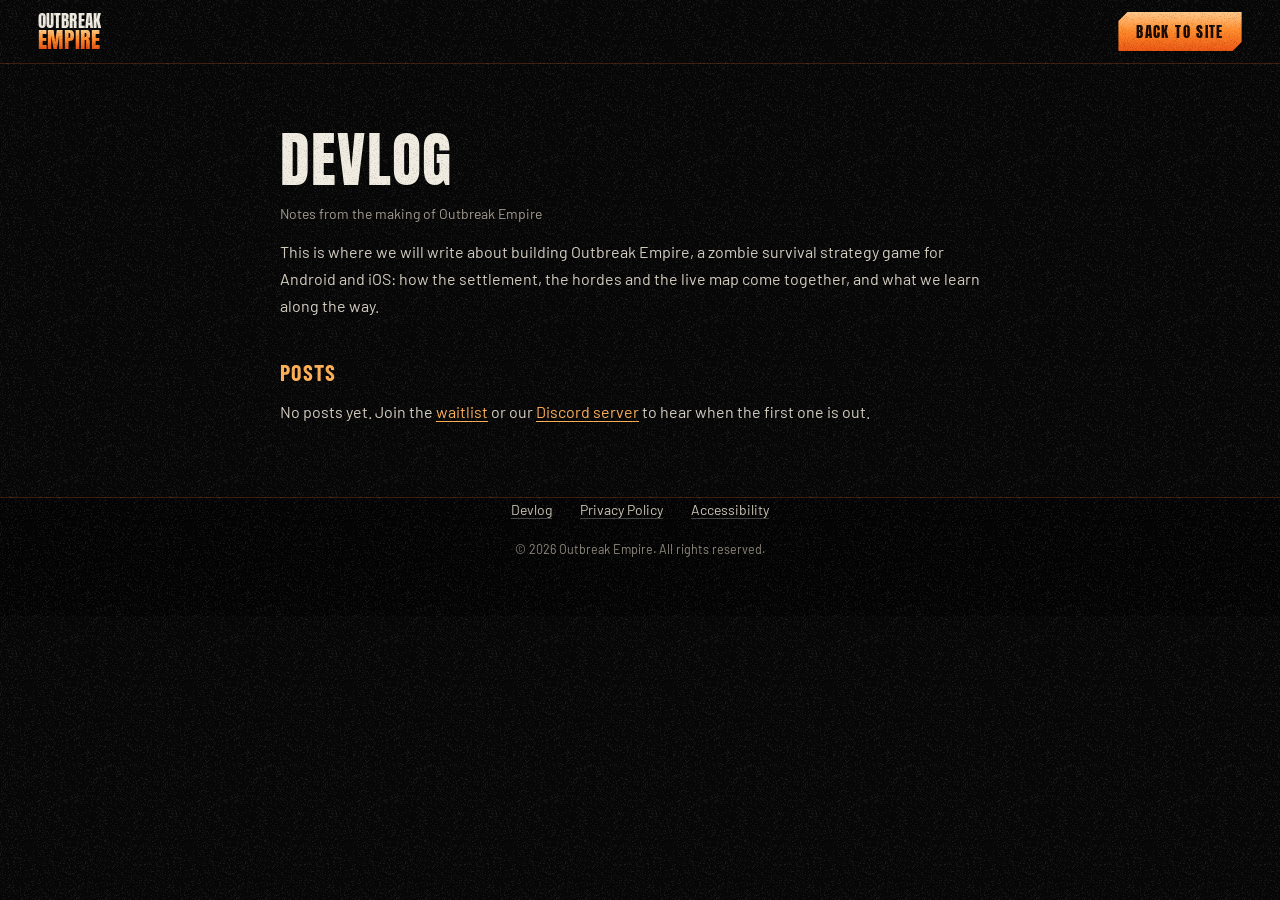
==== devlog/index.html @ cba93157 "עדכון האתר: מובייל, מהירות, רשתות, קידום בגוגל ויומן פיתוח - טלפון: הכותרת, השורה שמתחתיה והכפתור מו" ====
<!doctype html>
<html lang="en">
<head>
<meta charset="utf-8">
<meta name="viewport" content="width=device-width, initial-scale=1">
<title>Devlog – Outbreak Empire, a zombie survival strategy game</title>
<meta name="description" content="Development notes from Outbreak Empire, a zombie survival strategy game being made for Android and iOS.">
<meta name="theme-color" content="#0b0b0c">
<link rel="canonical" href="https://outbreakempire.com/devlog/">
<meta property="og:type" content="website">
<meta property="og:site_name" content="Outbreak Empire">
<meta property="og:title" content="Outbreak Empire devlog">
<meta property="og:description" content="Development notes from Outbreak Empire, a zombie survival strategy game being made for Android and iOS.">
<meta property="og:url" content="https://outbreakempire.com/devlog/">
<meta property="og:image" content="https://outbreakempire.com/images/og.jpg">
<meta property="og:image:width" content="1200">
<meta property="og:image:height" content="630">
<meta property="og:image:alt" content="Outbreak Empire: a band of survivors leaving a fortified settlement">
<meta name="twitter:card" content="summary_large_image">
<meta name="twitter:site" content="@OutbreakEmpGame">
<meta name="twitter:image" content="https://outbreakempire.com/images/og.jpg">
<link rel="icon" href="../images/favicon-32.png" sizes="32x32" type="image/png">
<link rel="icon" href="../images/favicon-192.png" sizes="192x192" type="image/png">
<link rel="apple-touch-icon" href="../images/apple-touch-icon.png">
<link rel="preload" href="../assets/fonts/anton-400.woff2" as="font" type="font/woff2" crossorigin>
<link rel="stylesheet" href="../style.css">
</head>
<body>
<a class="skip" href="#main">Skip to content</a>
<header class="nav is-solid">
  <a class="nav__logo wm" href="../" aria-label="Outbreak Empire, home"><span aria-hidden="true">Outbreak <b>Empire</b></span></a>
  <div class="nav__end"><a class="btn btn--sm" href="../"><span class="btn__t">Back to site</span></a></div>
</header>
<main class="doc" id="main" tabindex="-1">
  <h1>Devlog</h1>
  <p class="doc__date">Notes from the making of Outbreak Empire</p>
  <p>This is where we will write about building Outbreak Empire, a zombie survival strategy game for Android and iOS: how the settlement, the hordes and the live map come together, and what we learn along the way.</p>

  <h2>Posts</h2>
  <!-- New posts go first, one line each:
       <li><a href="post-slug.html"><time datetime="2026-12-01">December 1, 2026</time><b>Post title</b><span>One-sentence summary.</span></a></li>
       Then add the post's address to sitemap.xml. The page layout is in post-template.html. -->
  <ol class="posts"></ol>
  <p class="posts__none">No posts yet. Join the <a href="https://docs.google.com/forms/d/e/1FAIpQLSfH-3bDS25boa_nsmfyrVO0cmh-lTgv2Yjuh53AL0fX4bEYbQ/viewform" target="_blank" rel="noopener">waitlist<span class="sr-only"> (opens in a new tab)</span></a> or our <a href="https://discord.gg/R8zea6GDbc" target="_blank" rel="noopener">Discord server<span class="sr-only"> (opens in a new tab)</span></a> to hear when the first one is out.</p>
</main>
<footer class="foot">
  <div class="foot__in">
    <nav class="foot__links" aria-label="More">
      <a href="./" aria-current="page">Devlog</a>
      <a href="../privacy.html">Privacy Policy</a>
      <a href="../accessibility.html">Accessibility</a>
    </nav>
    <p class="foot__small">&copy; 2026 Outbreak Empire. All rights reserved.</p>
  </div>
</footer>
<!-- Cloudflare Web Analytics --><script type='module' src='https://static.cloudflareinsights.com/beacon.min.js' data-cf-beacon='{"token": "504ced6f977843a2ae80c1b1369cdaec"}'></script><!-- End Cloudflare Web Analytics -->
</body>
</html>
---- style.css ----
/* Self-hosted fonts (SIL Open Font License, see assets/fonts/OFL.txt and OFL-Anton.txt). No request goes to Google. */
@font-face { font-family: "Anton"; font-style: normal; font-weight: 400; font-display: swap; src: url("assets/fonts/anton-400.woff2") format("woff2"); unicode-range: U+0000-00FF, U+0131, U+0152-0153, U+02BB-02BC, U+02C6, U+02DA, U+02DC, U+0304, U+0308, U+0329, U+2000-206F, U+20AC, U+2122, U+2191, U+2193, U+2212, U+2215, U+FEFF, U+FFFD; }
@font-face { font-family: "Barlow"; font-style: normal; font-weight: 400; font-display: swap; src: url("assets/fonts/barlow-400.woff2") format("woff2"); unicode-range: U+0000-00FF, U+0131, U+0152-0153, U+02BB-02BC, U+02C6, U+02DA, U+02DC, U+0304, U+0308, U+0329, U+2000-206F, U+20AC, U+2122, U+2191, U+2193, U+2212, U+2215, U+FEFF, U+FFFD; }
@font-face { font-family: "Barlow"; font-style: normal; font-weight: 500; font-display: swap; src: url("assets/fonts/barlow-500.woff2") format("woff2"); unicode-range: U+0000-00FF, U+0131, U+0152-0153, U+02BB-02BC, U+02C6, U+02DA, U+02DC, U+0304, U+0308, U+0329, U+2000-206F, U+20AC, U+2122, U+2191, U+2193, U+2212, U+2215, U+FEFF, U+FFFD; }
@font-face { font-family: "Barlow Condensed"; font-style: normal; font-weight: 500; font-display: swap; src: url("assets/fonts/barlow-condensed-500.woff2") format("woff2"); unicode-range: U+0000-00FF, U+0131, U+0152-0153, U+02BB-02BC, U+02C6, U+02DA, U+02DC, U+0304, U+0308, U+0329, U+2000-206F, U+20AC, U+2122, U+2191, U+2193, U+2212, U+2215, U+FEFF, U+FFFD; }
@font-face { font-family: "Barlow Condensed"; font-style: normal; font-weight: 600; font-display: swap; src: url("assets/fonts/barlow-condensed-600.woff2") format("woff2"); unicode-range: U+0000-00FF, U+0131, U+0152-0153, U+02BB-02BC, U+02C6, U+02DA, U+02DC, U+0304, U+0308, U+0329, U+2000-206F, U+20AC, U+2122, U+2191, U+2193, U+2212, U+2215, U+FEFF, U+FFFD; }
@font-face { font-family: "Barlow Condensed"; font-style: normal; font-weight: 700; font-display: swap; src: url("assets/fonts/barlow-condensed-700.woff2") format("woff2"); unicode-range: U+0000-00FF, U+0131, U+0152-0153, U+02BB-02BC, U+02C6, U+02DA, U+02DC, U+0304, U+0308, U+0329, U+2000-206F, U+20AC, U+2122, U+2191, U+2193, U+2212, U+2215, U+FEFF, U+FFFD; }

:root {
  --bg: #070708;
  --bg2: #0d0d0f;
  --ink: #f1ece1;
  --text: #d9d3c5;
  --muted: #a39d90;
  --orange: #ff7a1f;
  --hi: #ffb057;
  --fire: linear-gradient(180deg, #ffd08a 0%, #ff8a2a 45%, #e2470f 100%);
  --line: rgba(255, 122, 31, .22);
  --disp: "Anton", "Barlow Condensed", "Arial Narrow", Impact, sans-serif;
  --cond: "Barlow Condensed", "Arial Narrow", sans-serif;
  --sans: "Barlow", system-ui, -apple-system, "Segoe UI", sans-serif;
  --ease: cubic-bezier(.16, 1, .3, 1);
  --pad: clamp(20px, 6vw, 110px);
}

*, *::before, *::after { box-sizing: border-box; }
html { -webkit-text-size-adjust: 100%; scroll-padding-top: 0; overflow-x: hidden; overflow-x: clip; }
html:not(.still) { scroll-behavior: smooth; }
.sr-only { position: absolute; width: 1px; height: 1px; margin: -1px; padding: 0; overflow: hidden; clip: rect(0 0 0 0); white-space: nowrap; border: 0; }
body {
  margin: 0; background: var(--bg); color: var(--text);
  font: 400 17px/1.65 var(--sans);
  -webkit-font-smoothing: antialiased;
  overflow-x: hidden; overflow-x: clip;
}
/* Film grain over everything. It never takes a click. */
body::after {
  content: ""; position: fixed; inset: -80px; z-index: 80; pointer-events: none;
  background: url("images/grain.png"); opacity: .5;
  animation: grain .9s steps(5) infinite;
}
@keyframes grain { 0% { transform: translate(0, 0); } 25% { transform: translate(-34px, 22px); } 50% { transform: translate(26px, -40px); } 75% { transform: translate(-18px, -26px); } 100% { transform: translate(40px, 30px); } }
img { display: block; max-width: 100%; }
a { color: inherit; text-decoration: none; }
button { font: inherit; color: inherit; background: none; border: 0; padding: 0; cursor: pointer; }
h1, h2, h3, p { margin: 0; }
:focus-visible { outline: 2px solid #ffd08a; outline-offset: 3px; }
.skip { position: absolute; z-index: 100; top: 10px; left: 10px; padding: 12px 18px; background: var(--orange); color: #120a03; font: 700 15px/1 var(--cond); letter-spacing: .1em; text-transform: uppercase; transform: translateY(-160%); }
.skip:focus { transform: none; }
main:focus { outline: none; }

/* ---------- shared type ---------- */
.kicker { display: flex; align-items: center; gap: 14px; font: 600 13px/1.2 var(--cond); letter-spacing: .34em; text-transform: uppercase; color: var(--hi); }
.kicker i { flex: none; width: 44px; height: 2px; background: var(--orange); }
.head { margin-top: 22px; font: 400 clamp(46px, 8.6vw, 132px)/.94 var(--disp); text-transform: uppercase; letter-spacing: .005em; color: var(--ink); }
.head--xl { font-size: clamp(54px, 12.5vw, 196px); }
.ln { display: block; overflow: hidden; padding: .04em 0 .1em; margin-bottom: -.1em; }
.ln > span { display: block; }
.ln--fire > span { background: var(--fire); -webkit-background-clip: text; background-clip: text; color: transparent; }
.js .head.rv .ln > span { transform: translateY(108%); transition: transform 1.15s var(--ease); }
.js .head.rv .ln:nth-child(2) > span { transition-delay: .09s; }
.js .head.rv .ln:nth-child(3) > span { transition-delay: .18s; }
.js .head.rv.in .ln > span { transform: none; }

/* ---------- wordmark (the logo is live text) ---------- */
.wm { display: inline-block; font: 400 17px/.94 var(--disp); text-transform: uppercase; letter-spacing: .01em; color: var(--ink); }
.wm > span:not(.sr-only) { display: flex; flex-direction: column; }
.wm b { font-weight: 400; font-size: 1.34em; background: var(--fire); -webkit-background-clip: text; background-clip: text; color: transparent; }
.wm--foot { font-size: 30px; }

/* ---------- buttons ---------- */
.btn {
  position: relative; isolation: isolate; display: inline-flex; align-items: center; justify-content: center;
  font: 400 19px/1 var(--disp); text-transform: uppercase; letter-spacing: .09em;
  color: #170a02; padding: 19px 36px;
  filter: drop-shadow(0 10px 26px rgba(255, 110, 20, .35));
  transition: transform .3s var(--ease), filter .3s;
}
.btn::before, .btn::after {
  content: ""; position: absolute; inset: 0; z-index: -1;
  clip-path: polygon(14px 0, 100% 0, 100% calc(100% - 14px), calc(100% - 14px) 100%, 0 100%, 0 14px);
}
.btn::before { background: linear-gradient(180deg, #ffc98a 0%, #ff8a2a 48%, #ea5512 100%); }
.btn::after { background: linear-gradient(105deg, rgba(255,255,255,0) 38%, rgba(255,255,255,.6) 50%, rgba(255,255,255,0) 62%) no-repeat; background-size: 250% 100%; background-position: 160% 0; animation: shine 5s var(--ease) 2s infinite; }
@keyframes shine { 0% { background-position: 160% 0; } 28%, 100% { background-position: -60% 0; } }
.btn__t { display: inline-flex; align-items: center; }
.btn__t::after { content: ""; width: .5em; height: .5em; margin-left: .7em; border-top: 3px solid; border-right: 3px solid; transform: rotate(45deg); transition: transform .3s var(--ease); }
.btn:hover { transform: translateY(-2px); filter: drop-shadow(0 14px 38px rgba(255, 110, 20, .6)) brightness(1.06); }
.btn:hover .btn__t::after { transform: translateX(5px) rotate(45deg); }
.btn--lg { font-size: clamp(20px, 1.9vw, 25px); padding: 22px 46px; }
.btn--xl { font-size: clamp(22px, 2.5vw, 34px); padding: clamp(22px, 2.2vw, 32px) clamp(40px, 5vw, 76px); }
.btn--sm { font-size: 15px; padding: 12px 18px; white-space: nowrap; filter: none; }
.btn--sm::before, .btn--sm::after { clip-path: polygon(9px 0, 100% 0, 100% calc(100% - 9px), calc(100% - 9px) 100%, 0 100%, 0 9px); }
.btn--sm .btn__t::after { display: none; }
@media (max-width: 359px) { .btn--sm { padding: 12px 12px; font-size: 14px; } .plat { gap: 9px; } .plat__ios + .plat__and { padding-left: 9px; } }

picture { display: contents; }
/* ---------- icons ---------- */
.ico { display: inline-block; width: 20px; height: 20px; background: currentColor; -webkit-mask: var(--s) center / contain no-repeat; mask: var(--s) center / contain no-repeat; flex: none; }
.ico--discord { --s: url("assets/icons/discord.svg"); }
.ico--x { --s: url("assets/icons/x.svg"); }
.ico--tiktok { --s: url("assets/icons/tiktok.svg"); }
.ico--reddit { --s: url("assets/icons/reddit.svg"); }
.ico--phone { --s: url("assets/icons/phone.svg"); }
.ico--android { --s: url("assets/icons/android.svg"); }

/* ---------- scroll progress ---------- */
.bar { position: fixed; inset: 0 0 auto; height: 3px; z-index: 60; pointer-events: none; }
.bar i { display: block; height: 100%; background: linear-gradient(90deg, #e2470f, #ffb057); transform-origin: left; transform: scaleX(0); }

/* ---------- nav ---------- */
.nav {
  position: fixed; inset: 0 0 auto; z-index: 50; height: 76px;
  display: flex; align-items: center; justify-content: space-between; gap: 24px; padding: 0 clamp(16px, 3vw, 40px);
  background: linear-gradient(180deg, rgba(0,0,0,.72), rgba(0,0,0,0));
  transition: background .35s, border-color .35s, height .35s;
  border-bottom: 1px solid transparent;
}
.nav.is-solid { background: rgba(8,8,9,.9); border-bottom-color: var(--line); height: 64px; -webkit-backdrop-filter: blur(12px); backdrop-filter: blur(12px); }
.nav__logo { transition: transform .35s var(--ease); transform-origin: left center; }
.nav.is-solid .nav__logo { transform: scale(.88); }
.nav__links { display: none; gap: 38px; }
.nav__links a { font: 600 15px/1 var(--cond); text-transform: uppercase; letter-spacing: .18em; color: #dcd5c6; position: relative; padding: 8px 0; }
.nav__links a::after { content: ""; position: absolute; left: 0; right: 0; bottom: 0; height: 2px; background: var(--orange); transform: scaleX(0); transform-origin: left; transition: transform .35s var(--ease); }
.nav__links a:hover, .nav__links a[aria-current] { color: #fff; }
.nav__links a:hover::after, .nav__links a[aria-current]::after { transform: scaleX(1); }
.nav__end { display: flex; align-items: center; gap: 18px; }
/* The menu button exists only below the width where the links sit in the bar. Scripts un-hide it. */
.nav__menu { position: relative; flex: none; width: 44px; height: 44px; margin-right: -8px; }
.nav__menu[hidden] { display: none; }
.nav__menu i, .nav__menu i::before, .nav__menu i::after { position: absolute; left: 11px; width: 22px; height: 2px; background: #fff; transition: transform .4s var(--ease), background .2s; }
.nav__menu i { top: 21px; }
.nav__menu i::before, .nav__menu i::after { content: ""; left: 0; }
.nav__menu i::before { top: -7px; } .nav__menu i::after { top: 7px; }
.nav.is-open .nav__menu i { background: transparent; }
.nav.is-open .nav__menu i::before { transform: translateY(7px) rotate(45deg); }
.nav.is-open .nav__menu i::after { transform: translateY(-7px) rotate(-45deg); }
@media (max-width: 1119.98px) {
  .nav.is-open { background: #060607; border-bottom-color: var(--line); }
  .js .nav__links {
    display: flex; flex-direction: column; align-items: flex-start; justify-content: center; gap: clamp(4px, 2.2vh, 20px);
    position: absolute; left: 0; right: 0; top: 100%; height: calc(100vh - 100%); height: calc(100dvh - 100%);
    padding: 20px var(--pad) 10vh; overflow-y: auto; overscroll-behavior: contain;
    background: radial-gradient(90% 60% at 100% 100%, rgba(226,71,15,.22), rgba(226,71,15,0) 70%), #060607;
    visibility: hidden; opacity: 0; transition: opacity .3s, visibility 0s .3s;
  }
  .nav.is-open .nav__links { visibility: visible; opacity: 1; transition: opacity .3s; }
  .js .nav__links a { padding: 4px 0; font: 400 min(13vw, 9vh, 76px)/1.05 var(--disp); letter-spacing: .02em; color: var(--ink); opacity: 0; transform: translateY(26px); transition: opacity .5s var(--ease), transform .5s var(--ease); }
  .js .nav__links a::after { height: 3px; }
  .js .nav__links a[aria-current] { color: var(--hi); }
  .nav.is-open .nav__links a { opacity: 1; transform: none; }
  .nav.is-open .nav__links a:nth-child(1) { transition-delay: .06s; } .nav.is-open .nav__links a:nth-child(2) { transition-delay: .11s; }
  .nav.is-open .nav__links a:nth-child(3) { transition-delay: .16s; } .nav.is-open .nav__links a:nth-child(4) { transition-delay: .21s; }
  .nav.is-open .nav__links a:nth-child(5) { transition-delay: .26s; }
}
@media (min-width: 1120px) { .nav__menu { display: none; } }
@media (max-width: 479px) { .js .plat { display: none; } .nav__end { gap: 10px; } }
html.menu-open { overflow: hidden; }
.soc { list-style: none; margin: 0; padding: 0; display: flex; }
/* platform marks: information only, not links */
.plat { display: flex; align-items: center; gap: 12px; color: #dcd5c6; cursor: default; }
.plat__soon { display: none; font: 600 11px/1 var(--cond); text-transform: uppercase; letter-spacing: .16em; color: var(--muted); }
.plat__ios { font: 700 17px/1 var(--sans); letter-spacing: .01em; }
.plat__and { display: inline-flex; align-items: center; gap: 7px; font: 600 15px/1 var(--sans); }
.plat__and .ico { width: 20px; height: 20px; }
.plat__word { display: none; }
.plat__ios + .plat__and { padding-left: 12px; border-left: 1px solid rgba(255,255,255,.22); }
@media (min-width: 1120px) {
  .nav__links { display: flex; position: absolute; left: 50%; transform: translateX(-50%); }
  .wm { font-size: 19px; }
  .wm--foot { font-size: 36px; }
}

@media (min-width: 1500px) { .plat__soon, .plat__word { display: inline; } }

/* ---------- hero ---------- */
.hero {
  position: relative; isolation: isolate; overflow: hidden;
  height: 100vh; height: 100svh; min-height: 600px;
  display: flex; align-items: flex-end;
  --mfs: min(24.2vw, 15.5vh);
}
.hero__bg { position: absolute; inset: -5%; z-index: -5; transform: translate3d(calc(var(--mx, 0) * -16px), calc(var(--my, 0) * -10px + var(--sy, 0) * 14vh), 0); will-change: transform; }
.hero__bg img { width: 100%; height: 100%; object-fit: cover; object-position: 63% 30%; animation: heroIn 2.6s var(--ease) both; }
@keyframes heroIn { from { transform: scale(1.22); filter: brightness(.2) saturate(.5) blur(10px); } }
/* The same picture drawn with depth (gl.js). It fades in over the flat one once it is ready. */
.hero__depth { position: absolute; inset: 0; width: 100%; height: 100%; opacity: 0; transition: opacity .9s; animation: heroIn 2.6s var(--ease) both; }
.is-3d .hero__depth { opacity: 1; }
.hero__fog { position: absolute; inset: 0; z-index: -4; pointer-events: none; overflow: hidden; }
.hero__fog i { position: absolute; inset: 22% -60% -12%; opacity: .9;
  background: radial-gradient(34% 42% at 28% 62%, rgba(214,196,176,.2), rgba(214,196,176,0) 70%), radial-gradient(30% 40% at 72% 48%, rgba(255,140,60,.13), rgba(255,140,60,0) 70%), radial-gradient(26% 30% at 50% 82%, rgba(200,190,180,.16), rgba(200,190,180,0) 70%);
  animation: fog 46s linear infinite alternate; }
.hero__fog i + i { inset: 40% -70% -20%; opacity: .7; animation-duration: 64s; animation-direction: alternate-reverse; }
@keyframes fog { from { transform: translate3d(-16%, 0, 0); } to { transform: translate3d(16%, -4%, 0); } }
.hero__shade { position: absolute; inset: 0; z-index: -3; pointer-events: none;
  background:
    linear-gradient(180deg, rgba(0,0,0,.55) 0%, rgba(0,0,0,0) 20%, rgba(0,0,0,0) 34%, rgba(7,7,8,.72) 62%, var(--bg) 96%); }
.embers { position: absolute; inset: 0; width: 100%; height: 100%; z-index: -2; pointer-events: none; }
.hero__in {
  position: relative; width: 100%; display: flex; flex-direction: column; align-items: center; text-align: center;
  padding: 0 5vw calc(72px + env(safe-area-inset-bottom, 0px));
  transform: translate3d(calc(var(--mx, 0) * 8px), calc(var(--my, 0) * 5px + var(--sy, 0) * -9vh), 0); opacity: calc(1 - var(--sy, 0) * 1.5);
}
.hero__kicker { color: #f3e6d0; text-shadow: 0 1px 10px #000; animation: up 1s var(--ease) .15s both; }
.mega { margin: 16px 0 0; font: 400 var(--mfs)/.9 var(--disp); text-transform: uppercase; color: var(--ink); filter: drop-shadow(0 8px 34px rgba(0,0,0,.6));
  transform: perspective(900px) rotateY(calc(var(--mx, 0) * 5deg)) rotateX(calc(var(--my, 0) * -4deg)); }
.mega__a, .mega__b { display: block; overflow: hidden; white-space: nowrap; padding-top: .03em;
  -webkit-mask: url("images/wear.png") 0 0 / 384px; mask: url("images/wear.png") 0 0 / 384px; }
.mega__b { font-size: 1.344em; margin-top: .01em; }
.mega span[style] { display: inline-block; animation: letter 1.25s var(--ease) calc(var(--i) * 55ms + .3s) both; }
.mega__b span[style] { animation-delay: calc(var(--i) * 60ms + .62s); background: var(--fire); -webkit-background-clip: text; background-clip: text; color: transparent; }
@keyframes letter { from { transform: perspective(500px) translateY(112%) rotateX(-70deg) rotate(6deg); } to { transform: perspective(500px) translateY(0) rotateX(0deg) rotate(0deg); } }
@keyframes up { from { opacity: 0; transform: translateY(22px); } }
.hero__line { margin: 18px 0 26px; font: 500 clamp(15px, 1.7vw, 22px)/1.4 var(--cond); text-transform: uppercase; letter-spacing: .26em; color: #f0e9da; text-shadow: 0 2px 12px #000; text-wrap: balance; animation: up 1s var(--ease) 1.25s both; }
.hero__sub { max-width: 31em; margin: -12px 0 26px; font-size: clamp(16px, 1.45vw, 19px); line-height: 1.5; color: #ece5d6; text-shadow: 0 1px 10px #000, 0 0 26px rgba(0,0,0,.85); text-wrap: balance; animation: up 1s var(--ease) 1.35s both; }
@media (max-height: 640px) and (orientation: portrait) { .hero__sub { display: none; } }
.hero__cta { display: flex; flex-direction: column; align-items: center; gap: 22px; animation: up 1s var(--ease) 1.45s both; }
.stores { display: flex; gap: 12px; flex-wrap: wrap; justify-content: center; }
.store { display: inline-flex; align-items: center; gap: 10px; padding: 8px 18px 8px 14px; min-width: 150px; background: rgba(0,0,0,.6); border: 1px solid rgba(255,255,255,.28); border-radius: 8px; font: 600 17px/1.05 var(--sans); color: #fff; text-align: left; }
.store .ico { width: 24px; height: 24px; }
.store small { display: block; font-size: 10px; font-weight: 500; letter-spacing: .04em; color: #c9c3b6; }
.hero__down { display: none; position: absolute; bottom: 46px; left: 50%; margin-left: -11px; width: 22px; height: 36px; border: 1px solid rgba(255,255,255,.45); border-radius: 12px; }
.hero__down span { position: absolute; left: 50%; top: 7px; width: 2px; height: 7px; margin-left: -1px; background: var(--hi); border-radius: 1px; animation: wheel 2s infinite; }
@keyframes wheel { 0% { opacity: 0; transform: translateY(0); } 30% { opacity: 1; } 100% { opacity: 0; transform: translateY(12px); } }
.frame { display: none; position: absolute; width: 54px; height: 54px; border: 2px solid rgba(255,255,255,.3); pointer-events: none; animation: up 1.2s var(--ease) 1.6s both; }
.frame--tl { top: 96px; left: clamp(16px, 3vw, 40px); border-right: 0; border-bottom: 0; }
.frame--br { right: clamp(16px, 3vw, 40px); bottom: 84px; border-left: 0; border-top: 0; }
@media (max-width: 420px) { .hero__kicker { letter-spacing: .22em; font-size: 12px; } .hero__kicker i { width: 26px; } }
@media (max-width: 350px) { .hero__kicker { letter-spacing: .12em; gap: 9px; white-space: nowrap; } .hero__kicker i { width: 16px; } }
@media (max-height: 700px) and (orientation: portrait) { .stores { display: none; } }
/* Phones and small tablets: the title, the line under it and the button are there at once, with no letter animation. */
@media (max-width: 999.98px), (orientation: landscape) and (max-height: 560px) {
  .mega span[style], .hero__kicker, .hero__line, .hero__sub, .hero__cta { animation: none; }
}

/* Wide screens and phones turned sideways: the title sits in the shadow on the left, the figure stays clear on the right. */
@media (min-width: 1000px), (orientation: landscape) and (max-height: 560px) {
  .hero { --mfs: min(11.4vw, 17vh); min-height: 0; }
  .hero__bg img { object-position: 80% 30%; }
  .hero__shade { background:
    linear-gradient(90deg, rgba(7,7,8,.9) 0%, rgba(7,7,8,.62) 30%, rgba(7,7,8,0) 60%),
    linear-gradient(180deg, rgba(0,0,0,.5) 0%, rgba(0,0,0,0) 22%, rgba(0,0,0,0) 62%, var(--bg) 100%); }
  .hero__in { align-items: flex-start; text-align: left; padding: 0 0 clamp(40px, 8vh, 96px) var(--pad); }
  .hero__cta { flex-direction: row; align-items: center; gap: 26px; }
  .hero__down, .frame { display: block; }
}
@media (orientation: landscape) and (max-height: 560px) {
  .hero { --mfs: min(11vw, 19vh); }
  .hero__in { padding-bottom: 22px; }
  .hero__kicker, .hero__sub, .stores, .hero__down, .frame { display: none; }
  .mega { margin-top: 0; }
  .hero__line { margin: 10px 0 14px; font-size: 14px; }
  .hero .btn--lg { font-size: 17px; padding: 14px 28px; }
}

/* ---------- ticker (moves only when the page is scrolled) ---------- */
.tick { position: relative; z-index: 3; overflow: hidden; margin: -22px -3vw; padding: 13px 0 12px; background: var(--orange); color: #130802; border-block: 3px solid #130802; transform: rotate(-1.6deg); box-shadow: 0 0 60px rgba(255,110,20,.3); }
.tick__row { display: flex; align-items: center; gap: clamp(18px, 2.6vw, 38px); width: max-content; white-space: nowrap; font: 400 clamp(28px, 4.6vw, 62px)/1 var(--disp); text-transform: uppercase; letter-spacing: .02em; transform: translate3d(-140px, 0, 0); will-change: transform; }
.tick__row i { flex: none; width: .34em; height: .34em; background: #130802; transform: rotate(45deg); }

/* ---------- world ---------- */
.world { position: relative; isolation: isolate; overflow: hidden; padding: clamp(120px, 17vw, 240px) var(--pad) clamp(110px, 15vw, 210px); }
.world__bg { position: absolute; inset: 0; z-index: -1; opacity: .62;
  -webkit-mask: radial-gradient(circle 44vmax at var(--lx, 74%) var(--ly, 42%), #000 0%, rgba(0,0,0,.35) 45%, transparent 72%);
  mask: radial-gradient(circle 44vmax at var(--lx, 74%) var(--ly, 42%), #000 0%, rgba(0,0,0,.35) 45%, transparent 72%); }
.world__bg img { width: 100%; height: 100%; object-fit: cover; object-position: 70% 40%; filter: saturate(.75) brightness(.62) contrast(1.1); }
/* Drifting ash and sparks, drawn by main.js behind the text. */
.fx { position: absolute; inset: 0; z-index: -1; width: 100%; height: 100%; pointer-events: none; }
.world__in { max-width: 1240px; margin: 0 auto; }
.world__text { margin-top: clamp(40px, 5.5vw, 80px); max-width: 980px; font: 500 clamp(23px, 3.1vw, 42px)/1.26 var(--cond); color: var(--ink); }
.world__text p + p { margin-top: .8em; }
.js:not(.still) .scrub .w { opacity: .17; transition: opacity .55s; }
.js:not(.still) .scrub .w.on { opacity: 1; }
.world__end { margin-top: clamp(34px, 4vw, 56px); font: 400 clamp(24px, 3.4vw, 46px)/1.05 var(--disp); text-transform: uppercase; letter-spacing: .02em; color: var(--orange); }

/* ---------- features: full-screen panels that stack ---------- */
.feats { position: relative; background: #000; }
.feat {
  position: sticky; top: 0; isolation: isolate; overflow: hidden;
  height: 100vh; height: 100svh; display: flex; align-items: flex-end; background: #000;
  border-top: 2px solid var(--orange); box-shadow: 0 -40px 90px rgba(0,0,0,.85);
  /* As the next panel slides over it, this one leans back into the screen. */
  transform: perspective(1400px) rotateX(calc(var(--cov, 0) * 7deg)) scale(calc(1 - var(--cov, 0) * .07)); transform-origin: 50% 100%;
}
/* Each panel stays whole on screen for a while before the next one starts to cover it, so its text can be read. */
.feat + .feat { margin-top: 70vh; margin-top: 70svh; }
.feats::after { content: ""; display: block; height: 50vh; height: 50svh; }
.feat__media { position: absolute; inset: -3%; z-index: -3; transform: translate3d(calc(var(--px, 0) * -14px), calc((1 - var(--en, 1)) * -22vh + var(--py, 0) * -9px), 0) scale(calc(1.08 - var(--en, 1) * .08)); will-change: transform; }
.feat__media img { width: 100%; height: 100%; object-fit: cover; }
.feat::before { content: ""; position: absolute; inset: 0; z-index: -2; background: linear-gradient(90deg, rgba(0,0,0,.84) 0%, rgba(0,0,0,.5) 36%, rgba(0,0,0,0) 66%), linear-gradient(0deg, rgba(0,0,0,.74), rgba(0,0,0,0) 46%); }
.feat__shade { position: absolute; inset: 0; z-index: 4; background: #000; opacity: calc(var(--cov, 0) * .8); pointer-events: none; }
.feat__body { position: relative; width: 100%; max-width: 1180px; padding: 0 var(--pad) clamp(52px, 11vh, 130px); }
.feat__num { display: flex; align-items: center; gap: 14px; font: 600 15px/1 var(--cond); letter-spacing: .22em; color: #d6cfbf; }
.feat__num b { font: 400 24px/1 var(--disp); letter-spacing: .04em; color: var(--orange); }
.feat__num i { width: 64px; height: 2px; background: rgba(255,255,255,.34); }
.feat__title { margin: 16px 0 16px; font: 400 clamp(58px, 11.5vw, 180px)/.9 var(--disp); text-transform: uppercase; color: var(--ink); text-shadow: 0 6px 40px rgba(0,0,0,.6); }
.feat__tag { margin: 0 0 12px; font: 600 clamp(17px, 1.9vw, 27px)/1.15 var(--cond); letter-spacing: .14em; text-transform: uppercase; color: var(--hi); text-shadow: 0 1px 12px rgba(0,0,0,.9); }
.feat__text { max-width: 560px; color: #e6dfd0; font-size: clamp(16px, 1.5vw, 20px); text-shadow: 0 1px 12px rgba(0,0,0,.9); }
.feat__ghost { position: absolute; z-index: -1; right: 2vw; top: 50%; transform: translate3d(calc(var(--px, 0) * 22px), calc(-50% + var(--py, 0) * 14px), 0); font: 400 min(46vw, 78vh)/1 var(--disp); color: transparent; -webkit-text-stroke: 2px rgba(255,255,255,.17); pointer-events: none; user-select: none; }
.js .feat__num, .js .feat__tag, .js .feat__text { opacity: 0; transform: translateY(26px); transition: opacity 1s var(--ease) .25s, transform 1s var(--ease) .25s; }
.js .feat__title { clip-path: inset(0 0 100% 0); transform: perspective(900px) translateY(.3em) rotateX(-55deg); transform-origin: 50% 100%; transition: clip-path 1.1s var(--ease) .05s, transform 1.2s var(--ease) .05s; }
.js .feat__tag { transition-delay: .32s; }
.js .feat__text { transition-delay: .42s; }
.js .feat.in .feat__num, .js .feat.in .feat__tag, .js .feat.in .feat__text { opacity: 1; transform: none; }
.js .feat.in .feat__title { clip-path: inset(-10% -10% -10% -10%); transform: perspective(900px) translateY(0) rotateX(0deg); }
@media (max-width: 700px) {
  .feat::before { background: linear-gradient(0deg, rgba(0,0,0,.94) 0%, rgba(0,0,0,.72) 40%, rgba(0,0,0,0) 72%); }
  .feat__ghost { top: 76px; right: 14px; transform: none; font-size: 34vw; }
  .feat__body { padding-bottom: 56px; padding-right: 64px; }
}
@media (orientation: landscape) and (max-height: 560px) {
  .feat__body { padding-bottom: 18px; max-width: 80vw; }
  .feat__title { font-size: min(9vw, 19vh); margin: 6px 0 6px; }
  .feat__tag { font-size: 15px; margin-bottom: 6px; }
  .feat__text { font-size: 14px; line-height: 1.45; max-width: 560px; }
  .feat__num b { font-size: 18px; }
}

/* ---------- growth: pinned while the settlement grows ---------- */
.grow { position: relative; background: #040405; }
.grow__pin { position: relative; isolation: isolate; overflow: hidden; display: grid; place-items: center; min-height: 86vh; padding: 110px 20px; }
/* The city is one screen tall and grows as it passes through the view; it never holds the page. */
.js:not(.still) .grow__pin { height: 100vh; height: 100svh; min-height: 0; padding: 64px 20px 20px; }
.grow__city { position: absolute; z-index: -1; left: 50%; top: 50%; width: min(1500px, 190vmax); aspect-ratio: 1; opacity: .95;
  transform: translate(-50%, -46%) perspective(1200px) rotateX(60deg) rotateZ(calc(-14deg + var(--gp, 1) * 26deg)) scale(calc(.82 + var(--gp, 1) * .5));
  -webkit-mask: radial-gradient(closest-side, #000 52%, transparent 100%); mask: radial-gradient(closest-side, #000 52%, transparent 100%); }
.grow__pin::after { content: ""; position: absolute; inset: 0; z-index: -1; background: radial-gradient(64% 50% at 50% 50%, rgba(4,4,5,.8) 30%, rgba(4,4,5,0)), linear-gradient(180deg, #040405 0%, rgba(4,4,5,0) 22%, rgba(4,4,5,0) 76%, #040405 100%); pointer-events: none; }
@media (max-width: 700px) { .grow__pin::after { background: radial-gradient(150% 34% at 50% 50%, rgba(4,4,5,.9) 45%, rgba(4,4,5,0)), linear-gradient(180deg, #040405 0%, rgba(4,4,5,0) 22%, rgba(4,4,5,0) 76%, #040405 100%); } }
.grow__in .kicker, .grow__steps, .grow__line { text-shadow: 0 1px 6px #040405, 0 0 20px #040405; }
.grow__in { display: flex; flex-direction: column; align-items: center; text-align: center; width: 100%; max-width: 1500px; }
.grow__in .kicker i:first-child { display: none; }
.grow__word { position: relative; width: 100%; height: 1.02em; margin: 10px 0 14px; font: 400 min(19.4vw, 38vh, 310px)/1 var(--disp); text-transform: uppercase; filter: drop-shadow(0 0 60px rgba(255,110,20,.35)); }
.grow__word span { position: absolute; inset: 0; display: flex; align-items: center; justify-content: center; white-space: nowrap;
  background: var(--fire); -webkit-background-clip: text; background-clip: text; color: transparent;
  opacity: 0; transform: translateY(46%) scale(calc(var(--s) * .92)); transition: opacity .55s var(--ease), transform .8s var(--ease); }
.grow__word span:nth-child(1) { --s: .46; } .grow__word span:nth-child(2) { --s: .62; } .grow__word span:nth-child(3) { --s: .8; } .grow__word span:nth-child(4) { --s: 1; }
.grow__word span.was { transform: translateY(-46%) scale(calc(var(--s) * 1.06)); }
.grow__word span.on { opacity: 1; transform: scale(var(--s)); }
.grow__steps { list-style: none; margin: 0; padding: 0; display: flex; gap: clamp(8px, 2.4vw, 34px); counter-reset: st; font: 600 clamp(12px, 1.3vw, 16px)/1 var(--cond); text-transform: uppercase; letter-spacing: .22em; color: #9a9488; }
.grow__steps li { counter-increment: st; position: relative; min-width: clamp(64px, 11vw, 170px); padding-top: 16px; border-top: 2px solid rgba(255,255,255,.16); text-align: left; transition: color .4s; }
.grow__steps li::before { content: "0" counter(st); display: block; margin-bottom: 8px; font: 400 clamp(15px, 1.5vw, 20px)/1 var(--disp); letter-spacing: .06em; color: inherit; }
.grow__steps li::after { content: ""; position: absolute; left: 0; right: 0; top: -2px; height: 2px; background: var(--orange); transform: scaleX(var(--f, 1)); transform-origin: left; }
.grow__steps li.on { color: var(--hi); }
.grow__line { margin: clamp(22px, 3.4vh, 40px) auto 0; max-width: 600px; color: #d3ccbd; font-size: clamp(16px, 1.5vw, 19px); text-wrap: balance; }
@media (max-width: 520px) { .grow__steps { letter-spacing: .1em; } .grow__steps li { min-width: 0; flex: 1; } .grow__steps { width: 100%; } }
/* With the WebGL scene: the settlement fills the screen, the words sit above it and the line below it. */
.grow--3d.grow__pin { align-items: stretch; }
.grow--3d .grow__city { left: 0; top: 0; width: 100%; height: 100%; aspect-ratio: auto; opacity: 1; transform: none; -webkit-mask: none; mask: none; }
.grow--3d.grow__pin::after { background: linear-gradient(180deg, rgba(4,4,5,.92) 0%, rgba(4,4,5,.55) 22%, rgba(4,4,5,0) 40%, rgba(4,4,5,0) 58%, rgba(4,4,5,.8) 76%, rgba(4,4,5,.96) 100%); }
.grow--3d .grow__word { font-size: min(13vw, 17vh, 190px); margin: 6px 0 12px; }
.grow--3d .grow__line { margin-top: auto; }
.grow--3d.grow__pin { min-height: 100vh; min-height: 100svh; }
.grow--3d.grow__pin, .js:not(.still) .grow--3d.grow__pin { padding: 84px 20px 44px; }
@media (max-width: 380px), (orientation: portrait) and (max-height: 700px) { .grow--3d .grow__line { font-size: 14px; line-height: 1.45; } }
/* A way past the pinned stretch for anyone who does not want to scroll through it. */
  font: 600 12px/1 var(--cond); letter-spacing: .22em; text-transform: uppercase; color: #d6cfbf; background: rgba(4,4,5,.66); border: 1px solid rgba(255,255,255,.26); transition: border-color .3s, color .3s; }
@media (orientation: landscape) and (max-height: 560px) {
  .grow__word { font-size: min(15vw, 34vh); margin: 2px 0 6px; }
  .grow__line { margin-top: 12px; font-size: 14px; line-height: 1.4; max-width: 520px; }
  .grow__steps li { padding-top: 9px; } .grow__steps li::before { display: none; }
  .grow__in .kicker { display: none; }
  .grow--3d.grow__pin, .js:not(.still) .grow--3d.grow__pin { padding: 66px 20px 24px; }
  /* a short, wide screen: the words on the left, the city on the right, nothing on top of anything */
  .grow--3d .grow__city { left: 42%; width: 58%; }
  .grow--3d.grow__pin::after { background: none; }
  .grow--3d .grow__in { justify-self: start; justify-content: center; align-items: flex-start; text-align: left; width: 43%; }
  .grow--3d .grow__word { font-size: min(8.4vw, 20vh); margin: 0 0 10px; }
  .grow--3d .grow__word span { justify-content: flex-start; transform-origin: 0 50%; }
  .grow--3d .grow__steps { width: 100%; gap: 10px; letter-spacing: .1em; }
  .grow--3d .grow__steps li { flex: 1; min-width: 0; }
  .grow--3d .grow__line { margin: 14px 0 0; text-wrap: pretty; }
}

/* ---------- what sets it apart: six cards that tilt toward the pointer ---------- */
.edge { position: relative; padding: clamp(110px, 14vw, 200px) var(--pad) clamp(50px, 7vw, 100px); background: radial-gradient(70% 50% at 85% 0%, rgba(226,71,15,.13), rgba(226,71,15,0) 70%), var(--bg); }
.edge__in { max-width: 1340px; margin: 0 auto; }
.edge__grid { list-style: none; margin: clamp(40px, 5vw, 76px) 0 0; padding: 0; display: grid; gap: clamp(14px, 1.6vw, 24px); counter-reset: card; }
@media (min-width: 700px) { .edge__grid { grid-template-columns: repeat(2, 1fr); } }
@media (min-width: 1100px) { .edge__grid { grid-template-columns: repeat(3, 1fr); } }
.edge__grid li { counter-increment: card; display: flex; }
.js .edge__grid li.rv:nth-child(3n + 2) { transition-delay: .09s; }
.js .edge__grid li.rv:nth-child(3n) { transition-delay: .18s; }
.card { position: relative; isolation: isolate; overflow: hidden; flex: 1; display: flex; flex-direction: column; justify-content: flex-end; min-height: clamp(200px, 18vw, 270px); padding: clamp(24px, 2.6vw, 38px);
  background: linear-gradient(160deg, #17171a, #0b0b0c); border: 1px solid rgba(255,255,255,.1); border-top: 2px solid var(--orange);
  transform: perspective(900px) rotateX(var(--rx, 0deg)) rotateY(var(--ry, 0deg)); transition: transform .5s var(--ease), border-color .3s, box-shadow .4s; }
.card::before { content: "0" counter(card); position: absolute; top: 16px; right: 22px; font: 400 clamp(46px, 5vw, 74px)/1 var(--disp); color: transparent; -webkit-text-stroke: 1px rgba(255,122,31,.55); }
.card::after { content: ""; position: absolute; inset: 0; z-index: -1; background: radial-gradient(360px circle at var(--gx, 50%) var(--gy, 0%), rgba(255,122,31,.3), rgba(255,122,31,0) 70%); opacity: 0; transition: opacity .4s; }
.card h3 { max-width: 12em; font: 400 clamp(25px, 2.4vw, 34px)/1.04 var(--disp); text-transform: uppercase; letter-spacing: .02em; color: var(--ink); }
.card p { margin-top: 12px; color: #d6cfc0; font-size: 16px; line-height: 1.55; }
@media (hover: hover) {
  .card:hover { border-color: rgba(255,122,31,.6); border-top-color: var(--hi); box-shadow: 0 24px 60px rgba(0,0,0,.6); }
  .card:hover::after { opacity: 1; }
}

/* ---------- media: a reel you drag sideways ---------- */
.media { padding: clamp(110px, 14vw, 200px) 0 clamp(70px, 9vw, 120px); overflow: hidden; }
.media__head { display: flex; justify-content: space-between; align-items: flex-end; gap: 24px; padding: 0 var(--pad); margin-bottom: clamp(30px, 4vw, 56px); }
.reel__nav { display: flex; gap: 10px; flex: none; }
.reel__btn { position: relative; width: 56px; height: 56px; border: 1px solid rgba(255,255,255,.3); transition: background .3s, border-color .3s, color .3s; }
.reel__btn::before { content: ""; position: absolute; left: 50%; top: 50%; width: 11px; height: 11px; margin: -6px 0 0 -9px; border-top: 2px solid; border-right: 2px solid; transform: rotate(45deg); }
.reel__btn--prev::before { transform: rotate(-135deg); margin-left: -3px; }
.reel__btn:hover { background: var(--orange); border-color: var(--orange); color: #130802; }
.reel__btn[aria-disabled="true"] { opacity: .3; cursor: default; background: none; border-color: rgba(255,255,255,.3); color: inherit; }
.reel { list-style: none; margin: 0; padding: 12px var(--pad) 26px; display: flex; gap: clamp(14px, 2vw, 30px); overflow-x: auto; scroll-snap-type: x mandatory; scroll-padding-left: var(--pad); overscroll-behavior-x: contain; scrollbar-width: none; }
.reel::-webkit-scrollbar { display: none; }
@media (hover: hover) and (pointer: fine) { .reel { cursor: grab; } }
.reel.drag { cursor: grabbing; scroll-snap-type: none; }
.reel.drag .shot { pointer-events: none; }
.shot img { pointer-events: none; -webkit-user-drag: none; user-select: none; }
.reel li { flex: none; width: min(84vw, 900px); scroll-snap-align: start; }
@media (orientation: landscape) and (max-height: 560px) { .reel li { width: min(84vw, 118vh); } .media { padding-top: 84px; } }
@media (min-width: 900px) { .reel li { width: min(47vw, 900px); } }
.shot { position: relative; display: block; width: 100%; aspect-ratio: 16 / 10; overflow: hidden; background: #000; border: 1px solid rgba(255,255,255,.12);
  /* --cy and --cz come from the frame's place in the reel, --rx and --ry from the pointer. */
  transform: perspective(1100px) translateZ(var(--cz, 0px)) rotateY(calc(var(--cy, 0deg) + var(--ry, 0deg))) rotateX(var(--rx, 0deg)); transition: transform .5s var(--ease), border-color .3s; }
.shot img { width: 100%; height: 100%; object-fit: cover; filter: saturate(.9) brightness(.82); transition: transform 1.2s var(--ease), filter .5s; }
.shot:hover, .shot:focus-visible { border-color: var(--orange); }
.shot:hover img, .shot:focus-visible img { transform: scale(1.06); filter: none; }
.shot::before { content: "Concept art"; position: absolute; z-index: 1; top: 14px; left: 14px; padding: 7px 10px 6px; background: rgba(7,7,8,.78); border-left: 2px solid var(--orange); font: 600 11px/1 var(--cond); letter-spacing: .2em; text-transform: uppercase; color: #efe8d9; }
.shot__cap { position: absolute; inset: auto 0 0 0; display: flex; align-items: baseline; gap: 12px; padding: 60px 20px 16px; background: linear-gradient(0deg, rgba(0,0,0,.88), rgba(0,0,0,0)); text-align: left; font: 400 clamp(20px, 2.2vw, 30px)/1 var(--disp); text-transform: uppercase; letter-spacing: .02em; color: var(--ink); }
.shot__cap b { font: 600 14px/1 var(--cond); letter-spacing: .16em; color: var(--orange); }
@media (max-width: 520px) { .reel__btn { width: 48px; height: 48px; } }

/* ---------- FAQ ---------- */
.faq { padding: clamp(60px, 8vw, 110px) var(--pad) clamp(110px, 13vw, 190px); }
.faq__in { max-width: 1340px; margin: 0 auto; display: grid; gap: clamp(30px, 5vw, 70px); }
@media (min-width: 1000px) { .faq__in { grid-template-columns: 5fr 7fr; } .faq__head { position: sticky; top: 120px; align-self: start; } }
.faq__list { counter-reset: q; }
.faq details { counter-increment: q; border-bottom: 1px solid var(--line); }
.faq details:first-of-type { border-top: 1px solid var(--line); }
.faq summary { position: relative; list-style: none; cursor: pointer; display: flex; gap: 18px; align-items: baseline; padding: 24px 52px 24px 4px; font: 600 clamp(20px, 2vw, 26px)/1.25 var(--cond); letter-spacing: .02em; color: var(--ink); transition: color .25s, padding .35s var(--ease); }
.faq summary::-webkit-details-marker { display: none; }
.faq summary::before { content: "0" counter(q); flex: none; font: 400 15px/1 var(--disp); letter-spacing: .08em; color: var(--orange); }
.faq summary::after { content: ""; position: absolute; right: 8px; top: 50%; width: 18px; height: 18px; margin-top: -9px;
  background: linear-gradient(var(--orange), var(--orange)) center / 100% 2px no-repeat, linear-gradient(var(--orange), var(--orange)) center / 2px 100% no-repeat; transition: transform .4s var(--ease); }
.faq details[open] summary::after { transform: rotate(135deg); }
.faq summary:hover, .faq details[open] summary { color: var(--hi); }
.faq summary:hover { padding-left: 12px; }
.faq details p { padding: 0 52px 26px 44px; color: #d3ccbd; font-size: 17px; animation: up .6s var(--ease) both; }
.faq details a { color: var(--hi); text-decoration: underline; text-underline-offset: 3px; }
@media (max-width: 520px) { .faq details p { padding-left: 4px; } }

/* ---------- pre-register ---------- */
.pre { position: relative; isolation: isolate; overflow: hidden; min-height: 100vh; min-height: 100svh; display: grid; place-items: center; padding: 96px 20px 48px; text-align: center; border-top: 2px solid var(--orange); }
.pre__bg { position: absolute; inset: 0; z-index: -1; }
.pre__bg img { width: 100%; height: 100%; object-fit: cover; object-position: 30% 30%; transform: scale(calc(1.28 - var(--pp, 1) * .2)); will-change: transform; }
.pre__bg::after { content: ""; position: absolute; inset: 0; background: radial-gradient(70% 80% at 50% 50%, rgba(5,5,6,.66), rgba(5,5,6,.93)), linear-gradient(0deg, rgba(226,71,15,.3), rgba(226,71,15,0) 42%); }
.pre__in { display: flex; flex-direction: column; align-items: center; max-width: 1300px; }
.pre .head { margin-top: 18px; }
.pre .head--xl { font-size: clamp(54px, min(12.5vw, 13vh), 196px); }
.pre__lead { margin: clamp(22px, 3vw, 36px) auto clamp(28px, 3.4vw, 44px); max-width: 620px; color: #e9e2d3; font-size: clamp(17px, 1.7vw, 21px); }
.pre__cta { position: relative; display: inline-block; }
.pre__cta::before, .pre__cta::after { content: ""; position: absolute; inset: 0; z-index: -1; border: 2px solid var(--orange); opacity: 0; animation: ring 3s var(--ease) infinite; pointer-events: none; }
.pre__cta::after { animation-delay: 1.5s; }
@keyframes ring { 0% { opacity: .7; transform: scale(1); } 100% { opacity: 0; transform: scale(1.35, 1.9); } }
.pre .pre__note { margin: 30px auto 0; max-width: 620px; font-size: 13.5px; color: #c2bbad; }
.pre__note a { color: #f0e9da; text-decoration: underline; text-underline-offset: 3px; }
@media (orientation: landscape) and (max-height: 560px) {
  .pre { padding: 72px 20px 20px; } .pre .head--xl { font-size: min(7.4vw, 17vh); } .pre .head--xl .ln { display: inline-block; vertical-align: top; }
  .pre__lead { margin: 12px auto 16px; font-size: 15px; } .pre .pre__note { margin-top: 14px; font-size: 12.5px; }
}

/* ---------- community ---------- */
.comm { padding: clamp(110px, 13vw, 190px) var(--pad); }
.comm__in { max-width: 1340px; margin: 0 auto; }
.soc--big { display: grid; grid-template-columns: repeat(2, 1fr); gap: 0; margin-top: clamp(40px, 5vw, 70px); border-top: 1px solid var(--line); border-left: 1px solid var(--line); }
.soc--big li { border-right: 1px solid var(--line); border-bottom: 1px solid var(--line); }
/* With an odd number of networks the first one takes the full row on phones. */
.soc--big li:first-child:nth-last-child(odd) { grid-column: 1 / -1; }
.soc--big a { position: relative; isolation: isolate; overflow: hidden; display: flex; flex-direction: column; align-items: flex-start; justify-content: space-between; gap: 34px; min-height: 150px; padding: 22px;
  font: 400 clamp(22px, 2.4vw, 34px)/1 var(--disp); text-transform: uppercase; letter-spacing: .03em; color: var(--ink); transition: color .35s; }
.soc--big a::before { content: ""; position: absolute; inset: 0; z-index: -1; background: var(--b, var(--orange)); transform: scaleY(0); transform-origin: bottom; transition: transform .5s var(--ease); }
.soc--big .ico { width: 34px; height: 34px; color: var(--c, var(--orange)); transition: color .35s, transform .5s var(--ease); }
.soc--big a:hover, .soc--big a:focus-visible { color: var(--h, #130802); }
.soc--big a:hover::before, .soc--big a:focus-visible::before { transform: none; }
.soc--big a:hover .ico, .soc--big a:focus-visible .ico { color: var(--h, #130802); transform: translateY(-4px) scale(1.12); }
.soc--big a:focus-visible { outline-offset: -4px; outline-color: var(--h, #130802); }
/* Each network in its own colours: --c the mark, --b the fill on hover, --h the mark and name on that fill. */
.soc--big .soc__discord { --c: #5865f2; --b: #5865f2; --h: #fff; }
.soc--big .soc__x { --c: #fff; --b: #fff; --h: #000; }
.soc--big .soc__tiktok { --c: #fff; --b: #000; --h: #fff; }
.soc--big .soc__tiktok .ico { filter: drop-shadow(-1.5px -1.5px 0 #25f4ee) drop-shadow(1.5px 1.5px 0 #fe2c55); }
.soc--big .soc__reddit { --c: #ff4500; --b: #ff4500; --h: #fff; }
.soc--big .soc__facebook { --c: #1877f2; --b: #1877f2; --h: #fff; }
@media (min-width: 800px) { .soc--big { grid-template-columns: none; grid-auto-flow: column; grid-auto-columns: 1fr; } .soc--big li:first-child { grid-column: auto; } .soc--big a { min-height: clamp(170px, 17vw, 250px); padding: 28px; } }

/* ---------- footer ---------- */
.foot { position: relative; overflow: hidden; border-top: 1px solid var(--line); background: #040405; padding: 0 20px 56px; text-align: center; }
.foot__mega { margin: 0 -20px; padding: clamp(40px, 6vw, 80px) 0 clamp(26px, 4vw, 50px); overflow: hidden; white-space: nowrap; text-align: center; font: 400 13.6vw/.9 var(--disp); text-transform: uppercase; color: transparent; -webkit-text-stroke: 1px rgba(255,122,31,.5); user-select: none;
  -webkit-mask: linear-gradient(180deg, #000 20%, transparent 100%); mask: linear-gradient(180deg, #000 20%, transparent 100%); }
.foot__mega span { display: inline-block; transform: translate3d(calc((1 - var(--fp, 1)) * 12vw), 0, 0); }
.foot__in { display: flex; flex-direction: column; align-items: center; gap: 18px; }
.foot p { color: var(--muted); font-size: 15px; }
.foot .wm { color: var(--ink); line-height: .94; }
.foot .wm--foot { font-size: 30px; }
.foot .foot__small { font-size: 12.5px; color: #8f897c; line-height: 1.7; }
.foot__top { display: inline-flex; align-items: center; gap: 10px; padding: 13px 18px 12px; border: 1px solid rgba(255,255,255,.24); font: 600 13px/1 var(--cond); letter-spacing: .22em; text-transform: uppercase; color: #dcd5c6; transition: border-color .3s, color .3s; }
.foot__top::before { content: ""; width: 7px; height: 7px; margin-top: 4px; border-left: 2px solid var(--orange); border-top: 2px solid var(--orange); transform: rotate(45deg); }
.foot__top:hover { border-color: var(--orange); color: #fff; }
.foot__links { display: flex; gap: 28px; flex-wrap: wrap; justify-content: center; }
.foot__links a { color: #cfc8b9; font-size: 14px; text-decoration: underline; text-underline-offset: 3px; text-decoration-color: rgba(255,255,255,.25); }
.foot__links a:hover { color: var(--hi); }
.foot .foot__tm { max-width: 760px; font-size: 12px; color: #8f897c; }

/* ---------- motion switch ---------- */
.motion { position: fixed; z-index: 55; right: 14px; bottom: calc(14px + env(safe-area-inset-bottom, 0px)); width: 44px; height: 44px; border-radius: 50%; background: rgba(8,8,9,.82); border: 1px solid rgba(255,255,255,.34); transition: border-color .3s; }
.motion:hover { border-color: var(--orange); }
/* A faint warm light under the pointer. main.js adds it only where there is a mouse. */
.torch { position: fixed; left: 0; top: 0; z-index: 40; width: 720px; height: 720px; margin: -360px 0 0 -360px; border-radius: 50%; pointer-events: none; background: radial-gradient(closest-side, rgba(255,150,70,.085), rgba(255,150,70,0)); opacity: 0; transition: opacity .6s; will-change: transform; }
.torch.on { opacity: 1; }
.motion__t { position: absolute; width: 1px; height: 1px; margin: -1px; overflow: hidden; clip: rect(0 0 0 0); white-space: nowrap; }
.motion__ico::before, .motion__ico::after { content: ""; position: absolute; top: 15px; width: 4px; height: 14px; background: #fff; border-radius: 1px; }
.motion__ico::before { left: 15px; } .motion__ico::after { right: 15px; }
.motion[aria-pressed="true"] .motion__ico::before { left: 17px; top: 14px; width: 0; height: 0; background: none; border-style: solid; border-width: 8px 0 8px 13px; border-color: transparent transparent transparent #fff; border-radius: 0; }
.motion[aria-pressed="true"] .motion__ico::after { display: none; }

/* ---------- legal pages ---------- */
.doc { max-width: 760px; margin: 0 auto; padding: 130px 20px 72px; }
.doc h1 { font: 400 clamp(38px, 6.4vw, 60px)/1 var(--disp); text-transform: uppercase; letter-spacing: .02em; color: var(--ink); }
.doc .doc__date { margin-top: 12px; color: var(--muted); font-size: 14px; }
.doc h2 { margin: 40px 0 12px; font: 700 22px/1.2 var(--cond); text-transform: uppercase; letter-spacing: .06em; color: var(--hi); }
.doc p, .doc li { color: #d6d0c3; font-size: 16px; line-height: 1.7; }
.doc p + p { margin-top: 12px; }
.doc ul { margin: 10px 0 0; padding-left: 22px; }
.doc li + li { margin-top: 6px; }
.doc a { color: var(--hi); text-decoration: underline; text-underline-offset: 3px; }
/* devlog */
.posts { list-style: none; margin: 14px 0 0; padding: 0; }
.posts:empty { display: none; }
.posts:not(:empty) + .posts__none { display: none; }
.posts li + li { border-top: 1px solid var(--line); }
.posts a { display: grid; gap: 6px; padding: 18px 0; text-decoration: none; color: inherit; }
.posts time { font: 600 13px/1 var(--cond); letter-spacing: .16em; text-transform: uppercase; color: var(--muted); }
.posts b { font: 400 26px/1.1 var(--disp); text-transform: uppercase; color: var(--ink); }
.posts a:hover b { color: var(--hi); }
.post__fig { margin: 26px 0; } .post__fig img { width: 100%; height: auto; } .post__fig figcaption { margin-top: 8px; color: var(--muted); font-size: 14px; }
.post__back { margin-top: 40px; }
.doc--404 { min-height: 70vh; display: flex; flex-direction: column; justify-content: center; align-items: center; text-align: center; }
.doc--404 h1 { font-size: clamp(54px, 12vw, 140px); }
.doc--404 p { margin-top: 18px; }
.doc--404 .btn { margin-top: 18px; color: #170a02; text-decoration: none; }

/* ---------- lightbox ---------- */
.lb { padding: 0; border: 0; background: transparent; max-width: 94vw; max-height: 92vh; overflow: visible; }
.lb::backdrop { background: rgba(0,0,0,.94); }
.lb[open] { animation: up .5s var(--ease) both; }
.lb img { max-width: 94vw; max-height: calc(90vh - 48px); width: auto; height: auto; border: 1px solid var(--line); }
.lb__cap { padding: 10px 14px; background: #0b0b0c; border: 1px solid var(--line); border-top: 0; color: #cfc8b9; font-size: 14px; line-height: 1.5; text-align: center; }
.lb__cap b { margin-right: 8px; font: 700 13px/1 var(--cond); letter-spacing: .14em; text-transform: uppercase; color: var(--hi); }
.lb__x { position: absolute; top: 8px; right: 8px; width: 44px; height: 44px; font-size: 32px; line-height: 1; color: #fff; background: rgba(0,0,0,.7); border-radius: 50%; }
.lb__go { position: absolute; top: calc(50% - 46px); width: 46px; height: 46px; color: #fff; background: rgba(0,0,0,.7); border-radius: 50%; }
.lb__go::before { content: ""; position: absolute; left: 50%; top: 50%; width: 11px; height: 11px; margin: -6px 0 0 -9px; border-top: 2px solid; border-right: 2px solid; transform: rotate(45deg); }
.lb__go--prev { left: 8px; } .lb__go--next { right: 8px; }
.lb__go--prev::before { transform: rotate(-135deg); margin-left: -3px; }
.lb__go:hover, .lb__x:hover { background: var(--orange); color: #130802; }

/* ---------- reveal ---------- */
.js .rv:not(.head) { opacity: 0; transform: translateY(30px); transition: opacity 1.1s var(--ease), transform 1.1s var(--ease); }
.js .rv.in:not(.head) { opacity: 1; transform: none; }
.js .world__end.rv, .js .pre__lead.rv { transition-delay: .15s; }
.js .pre__cta.rv { transition-delay: .28s; }

/* ---------- motion off: the switch on the page, or the device setting ---------- */
.still *, .still *::before, .still *::after { animation: none !important; transition: none !important; }
.still body::after { display: none; }
.still .feat, .still .mega, .still .card, .still .shot { transform: none; } .still .feat__shade { opacity: 0; }
.still .hero__depth, .still .fx, .still .torch { display: none; }
@media (prefers-reduced-motion: reduce) {
  html:not(.js) *, html:not(.js) *::before, html:not(.js) *::after { animation: none !important; transition: none !important; }
}
/* Without scripts every stage word would pile up, so only the last one shows. */
html:not(.js) .grow__word span:last-child { opacity: 1; transform: none; }
/* Without scripts the gallery arrows and the picture viewer cannot work, so they do not pose as controls. */
html:not(.js) .reel__nav { display: none; }
html:not(.js) .shot { pointer-events: none; }

@media print {
  .js .rv, .js .rv .ln > span, .js .feat__num, .js .feat__tag, .js .feat__text, .js .feat__title, .scrub .w, .card, .shot, .mega { opacity: 1 !important; transform: none !important; clip-path: none !important; }
  .nav, .bar, .embers, .hero__depth, .fx, .torch, .hero__down, .hero__fog, .frame, .tick, .motion, .lb, .skip, .grow__city, .feat__ghost, .reel__nav, .foot__mega, .foot__top { display: none !important; }
  body::after { display: none; }
  .feat { position: relative; height: auto; min-height: 60vh; transform: none; }
  .grow { height: auto !important; } .grow__pin { position: relative !important; height: auto !important; }
}
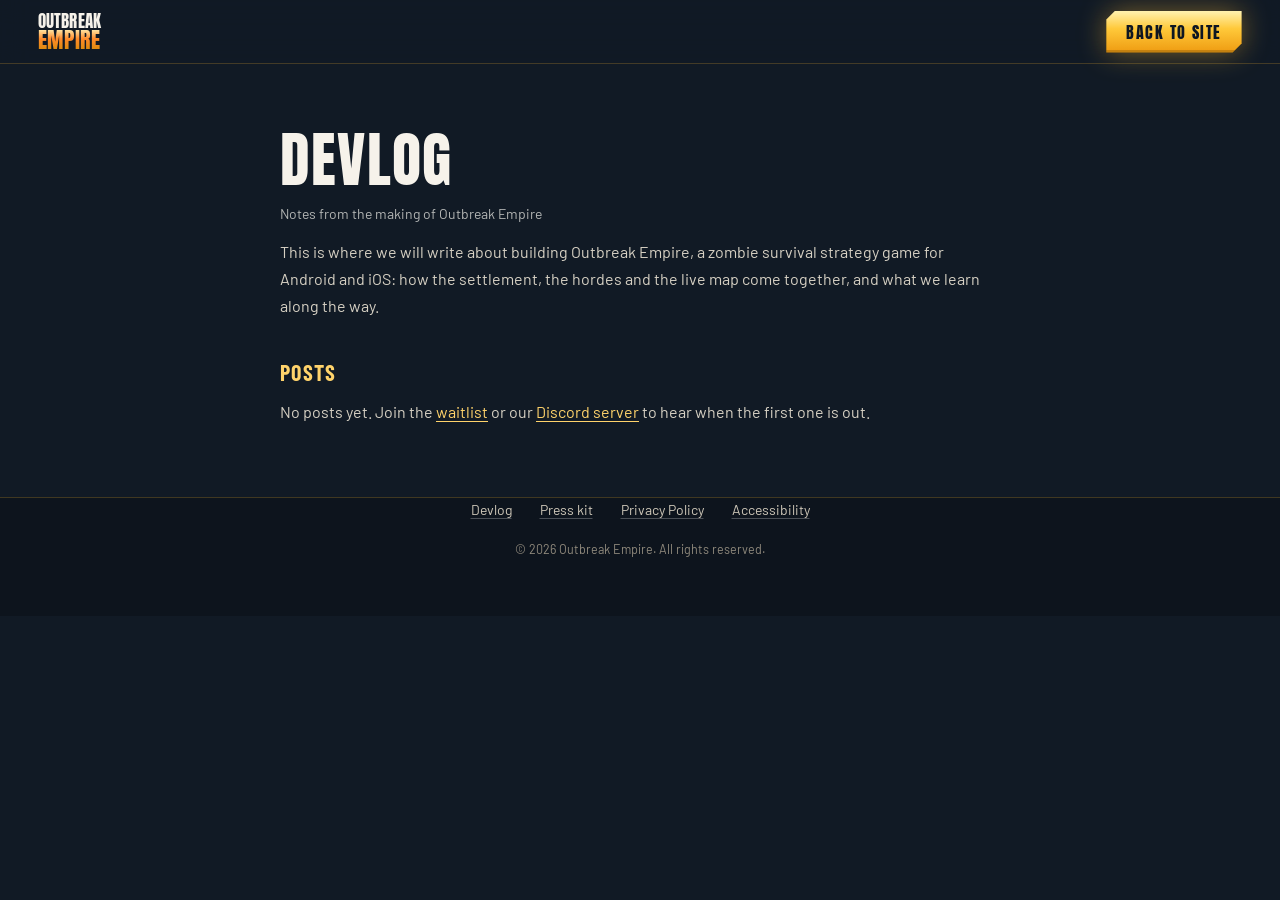
==== commit 45a84c64: "חשיפה לאתר: ערכת עיתונות, כפתורי שיתוף, שאלות נפוצות לגוגל, llms.txt ומפת אתר - דף ערכת עיתונות (pre" ====
--- a/devlog/index.html
+++ b/devlog/index.html
@@ -5,7 +5,7 @@
 <meta name="viewport" content="width=device-width, initial-scale=1">
 <title>Devlog – Outbreak Empire, a zombie survival strategy game</title>
 <meta name="description" content="Development notes from Outbreak Empire, a zombie survival strategy game being made for Android and iOS.">
-<meta name="theme-color" content="#0b0b0c">
+<meta name="theme-color" content="#111a25">
 <link rel="canonical" href="https://outbreakempire.com/devlog/">
 <meta property="og:type" content="website">
 <meta property="og:site_name" content="Outbreak Empire">
@@ -47,6 +47,7 @@
   <div class="foot__in">
     <nav class="foot__links" aria-label="More">
       <a href="./" aria-current="page">Devlog</a>
+      <a href="../press/">Press kit</a>
       <a href="../privacy.html">Privacy Policy</a>
       <a href="../accessibility.html">Accessibility</a>
     </nav>
--- a/style.css
+++ b/style.css
@@ -7,15 +7,16 @@
 @font-face { font-family: "Barlow Condensed"; font-style: normal; font-weight: 700; font-display: swap; src: url("assets/fonts/barlow-condensed-700.woff2") format("woff2"); unicode-range: U+0000-00FF, U+0131, U+0152-0153, U+02BB-02BC, U+02C6, U+02DA, U+02DC, U+0304, U+0308, U+0329, U+2000-206F, U+20AC, U+2122, U+2191, U+2193, U+2212, U+2215, U+FEFF, U+FFFD; }
 
 :root {
-  --bg: #070708;
-  --bg2: #0d0d0f;
-  --ink: #f1ece1;
-  --text: #d9d3c5;
-  --muted: #a39d90;
-  --orange: #ff7a1f;
-  --hi: #ffb057;
-  --fire: linear-gradient(180deg, #ffd08a 0%, #ff8a2a 45%, #e2470f 100%);
-  --line: rgba(255, 122, 31, .22);
+  --bg: #111a25;
+  --bg2: #182432;
+  --ink: #f6f2ea;
+  --text: #e6e1d6;
+  --muted: #b3b5b4;
+  --steel: #8fb4d1;
+  --orange: #f4b52e;
+  --hi: #ffd36b;
+  --fire: linear-gradient(180deg, #ffe9a8 0%, #ff8a2a 45%, #d98a0b 100%);
+  --line: rgba(244,184,48, .22);
   --disp: "Anton", "Barlow Condensed", "Arial Narrow", Impact, sans-serif;
   --cond: "Barlow Condensed", "Arial Narrow", sans-serif;
   --sans: "Barlow", system-ui, -apple-system, "Segoe UI", sans-serif;
@@ -33,25 +34,18 @@
   -webkit-font-smoothing: antialiased;
   overflow-x: hidden; overflow-x: clip;
 }
-/* Film grain over everything. It never takes a click. */
-body::after {
-  content: ""; position: fixed; inset: -80px; z-index: 80; pointer-events: none;
-  background: url("images/grain.png"); opacity: .5;
-  animation: grain .9s steps(5) infinite;
-}
-@keyframes grain { 0% { transform: translate(0, 0); } 25% { transform: translate(-34px, 22px); } 50% { transform: translate(26px, -40px); } 75% { transform: translate(-18px, -26px); } 100% { transform: translate(40px, 30px); } }
 img { display: block; max-width: 100%; }
 a { color: inherit; text-decoration: none; }
 button { font: inherit; color: inherit; background: none; border: 0; padding: 0; cursor: pointer; }
 h1, h2, h3, p { margin: 0; }
-:focus-visible { outline: 2px solid #ffd08a; outline-offset: 3px; }
+:focus-visible { outline: 2px solid #ffe9a8; outline-offset: 3px; }
 .skip { position: absolute; z-index: 100; top: 10px; left: 10px; padding: 12px 18px; background: var(--orange); color: #120a03; font: 700 15px/1 var(--cond); letter-spacing: .1em; text-transform: uppercase; transform: translateY(-160%); }
 .skip:focus { transform: none; }
 main:focus { outline: none; }
 
 /* ---------- shared type ---------- */
 .kicker { display: flex; align-items: center; gap: 14px; font: 600 13px/1.2 var(--cond); letter-spacing: .34em; text-transform: uppercase; color: var(--hi); }
-.kicker i { flex: none; width: 44px; height: 2px; background: var(--orange); }
+.kicker i { flex: none; width: 44px; height: 2px; background: var(--steel); }
 .head { margin-top: 22px; font: 400 clamp(46px, 8.6vw, 132px)/.94 var(--disp); text-transform: uppercase; letter-spacing: .005em; color: var(--ink); }
 .head--xl { font-size: clamp(54px, 12.5vw, 196px); }
 .ln { display: block; overflow: hidden; padding: .04em 0 .1em; margin-bottom: -.1em; }
@@ -72,27 +66,39 @@
 .btn {
   position: relative; isolation: isolate; display: inline-flex; align-items: center; justify-content: center;
   font: 400 19px/1 var(--disp); text-transform: uppercase; letter-spacing: .09em;
-  color: #170a02; padding: 19px 36px;
-  filter: drop-shadow(0 10px 26px rgba(255, 110, 20, .35));
+  color: #0e1622; padding: 19px 36px;
+  filter: drop-shadow(0 10px 26px rgba(244,184,48, .35));
   transition: transform .3s var(--ease), filter .3s;
 }
 .btn::before, .btn::after {
   content: ""; position: absolute; inset: 0; z-index: -1;
   clip-path: polygon(14px 0, 100% 0, 100% calc(100% - 14px), calc(100% - 14px) 100%, 0 100%, 0 14px);
 }
-.btn::before { background: linear-gradient(180deg, #ffc98a 0%, #ff8a2a 48%, #ea5512 100%); }
+.btn::before { background: linear-gradient(180deg, #fff2b0 0%, #ffc93a 42%, #ee9a10 100%); box-shadow: inset 0 -3px 0 rgba(0,0,0,.18); }
 .btn::after { background: linear-gradient(105deg, rgba(255,255,255,0) 38%, rgba(255,255,255,.6) 50%, rgba(255,255,255,0) 62%) no-repeat; background-size: 250% 100%; background-position: 160% 0; animation: shine 5s var(--ease) 2s infinite; }
 @keyframes shine { 0% { background-position: 160% 0; } 28%, 100% { background-position: -60% 0; } }
 .btn__t { display: inline-flex; align-items: center; }
 .btn__t::after { content: ""; width: .5em; height: .5em; margin-left: .7em; border-top: 3px solid; border-right: 3px solid; transform: rotate(45deg); transition: transform .3s var(--ease); }
-.btn:hover { transform: translateY(-2px); filter: drop-shadow(0 14px 38px rgba(255, 110, 20, .6)) brightness(1.06); }
+.btn:hover { transform: translateY(-2px); filter: drop-shadow(0 14px 38px rgba(244,184,48, .6)) brightness(1.06); }
 .btn:hover .btn__t::after { transform: translateX(5px) rotate(45deg); }
 .btn--lg { font-size: clamp(20px, 1.9vw, 25px); padding: 22px 46px; }
+.btn--lg, .btn--dock { filter: drop-shadow(0 0 22px rgba(244,184,48,.55)) drop-shadow(0 10px 26px rgba(244,184,48,.4)); }
+/* the waitlist buttons call the player: a double beat with a flash of light, then a fast sweep of shine */
+.js:not(.still) .btn--lg, .js:not(.still) .btn--dock { animation: call 2.6s ease-in-out infinite; }
+.js:not(.still) .btn--lg::after, .js:not(.still) .btn--dock::after, .js:not(.still) .btn--sm::after { animation: shine 2.6s ease-in-out .3s infinite; }
+@keyframes call {
+  0%, 40%, 100% { transform: none; filter: drop-shadow(0 0 12px rgba(244,184,48,.35)) drop-shadow(0 10px 26px rgba(244,184,48,.35)) brightness(1); }
+  8% { transform: scale(1.06); filter: drop-shadow(0 0 40px rgba(244,184,48,1)) drop-shadow(0 10px 30px rgba(244,184,48,.6)) brightness(1.22); }
+  16% { transform: none; filter: drop-shadow(0 0 18px rgba(244,184,48,.5)) drop-shadow(0 10px 26px rgba(244,184,48,.4)) brightness(1.05); }
+  24% { transform: scale(1.04); filter: drop-shadow(0 0 32px rgba(244,184,48,.9)) drop-shadow(0 10px 30px rgba(244,184,48,.55)) brightness(1.15); }
+}
+.btn--lg:hover, .btn--dock:hover { animation: none; }
+.cta__note { font: 600 15px/1.2 var(--cond); letter-spacing: .14em; text-transform: uppercase; color: #fff; text-shadow: 0 1px 10px #000; }
 .btn--xl { font-size: clamp(22px, 2.5vw, 34px); padding: clamp(22px, 2.2vw, 32px) clamp(40px, 5vw, 76px); }
-.btn--sm { font-size: 15px; padding: 12px 18px; white-space: nowrap; filter: none; }
+.btn--sm { font-size: 16px; padding: 13px 20px; white-space: nowrap; filter: drop-shadow(0 0 14px rgba(244,184,48,.45)); }
 .btn--sm::before, .btn--sm::after { clip-path: polygon(9px 0, 100% 0, 100% calc(100% - 9px), calc(100% - 9px) 100%, 0 100%, 0 9px); }
 .btn--sm .btn__t::after { display: none; }
-@media (max-width: 359px) { .btn--sm { padding: 12px 12px; font-size: 14px; } .plat { gap: 9px; } .plat__ios + .plat__and { padding-left: 9px; } }
+@media (max-width: 359px) { .btn--lg { padding: 20px 26px; font-size: 20px; } .btn--sm { padding: 12px 12px; font-size: 14px; } .plat { gap: 9px; } .plat__ios + .plat__and { padding-left: 9px; } }
 
 picture { display: contents; }
 /* ---------- icons ---------- */
@@ -106,7 +112,7 @@
 
 /* ---------- scroll progress ---------- */
 .bar { position: fixed; inset: 0 0 auto; height: 3px; z-index: 60; pointer-events: none; }
-.bar i { display: block; height: 100%; background: linear-gradient(90deg, #e2470f, #ffb057); transform-origin: left; transform: scaleX(0); }
+.bar i { display: block; height: 100%; background: linear-gradient(90deg, #d98a0b, #ffd36b); transform-origin: left; transform: scaleX(0); }
 
 /* ---------- nav ---------- */
 .nav {
@@ -116,7 +122,7 @@
   transition: background .35s, border-color .35s, height .35s;
   border-bottom: 1px solid transparent;
 }
-.nav.is-solid { background: rgba(8,8,9,.9); border-bottom-color: var(--line); height: 64px; -webkit-backdrop-filter: blur(12px); backdrop-filter: blur(12px); }
+.nav.is-solid { background: rgba(17,26,37,.92); border-bottom-color: var(--line); height: 64px; -webkit-backdrop-filter: blur(12px); backdrop-filter: blur(12px); }
 .nav__logo { transition: transform .35s var(--ease); transform-origin: left center; }
 .nav.is-solid .nav__logo { transform: scale(.88); }
 .nav__links { display: none; gap: 38px; }
@@ -136,12 +142,12 @@
 .nav.is-open .nav__menu i::before { transform: translateY(7px) rotate(45deg); }
 .nav.is-open .nav__menu i::after { transform: translateY(-7px) rotate(-45deg); }
 @media (max-width: 1119.98px) {
-  .nav.is-open { background: #060607; border-bottom-color: var(--line); }
+  .nav.is-open { background: #0d141d; border-bottom-color: var(--line); }
   .js .nav__links {
     display: flex; flex-direction: column; align-items: flex-start; justify-content: center; gap: clamp(4px, 2.2vh, 20px);
     position: absolute; left: 0; right: 0; top: 100%; height: calc(100vh - 100%); height: calc(100dvh - 100%);
     padding: 20px var(--pad) 10vh; overflow-y: auto; overscroll-behavior: contain;
-    background: radial-gradient(90% 60% at 100% 100%, rgba(226,71,15,.22), rgba(226,71,15,0) 70%), #060607;
+    background: radial-gradient(90% 60% at 100% 100%, rgba(244,184,48,.22), rgba(244,184,48,0) 70%), #0d141d;
     visibility: hidden; opacity: 0; transition: opacity .3s, visibility 0s .3s;
   }
   .nav.is-open .nav__links { visibility: visible; opacity: 1; transition: opacity .3s; }
@@ -183,19 +189,9 @@
 .hero__bg { position: absolute; inset: -5%; z-index: -5; transform: translate3d(calc(var(--mx, 0) * -16px), calc(var(--my, 0) * -10px + var(--sy, 0) * 14vh), 0); will-change: transform; }
 .hero__bg img { width: 100%; height: 100%; object-fit: cover; object-position: 63% 30%; animation: heroIn 2.6s var(--ease) both; }
 @keyframes heroIn { from { transform: scale(1.22); filter: brightness(.2) saturate(.5) blur(10px); } }
-/* The same picture drawn with depth (gl.js). It fades in over the flat one once it is ready. */
-.hero__depth { position: absolute; inset: 0; width: 100%; height: 100%; opacity: 0; transition: opacity .9s; animation: heroIn 2.6s var(--ease) both; }
-.is-3d .hero__depth { opacity: 1; }
-.hero__fog { position: absolute; inset: 0; z-index: -4; pointer-events: none; overflow: hidden; }
-.hero__fog i { position: absolute; inset: 22% -60% -12%; opacity: .9;
-  background: radial-gradient(34% 42% at 28% 62%, rgba(214,196,176,.2), rgba(214,196,176,0) 70%), radial-gradient(30% 40% at 72% 48%, rgba(255,140,60,.13), rgba(255,140,60,0) 70%), radial-gradient(26% 30% at 50% 82%, rgba(200,190,180,.16), rgba(200,190,180,0) 70%);
-  animation: fog 46s linear infinite alternate; }
-.hero__fog i + i { inset: 40% -70% -20%; opacity: .7; animation-duration: 64s; animation-direction: alternate-reverse; }
-@keyframes fog { from { transform: translate3d(-16%, 0, 0); } to { transform: translate3d(16%, -4%, 0); } }
 .hero__shade { position: absolute; inset: 0; z-index: -3; pointer-events: none;
   background:
-    linear-gradient(180deg, rgba(0,0,0,.55) 0%, rgba(0,0,0,0) 20%, rgba(0,0,0,0) 34%, rgba(7,7,8,.72) 62%, var(--bg) 96%); }
-.embers { position: absolute; inset: 0; width: 100%; height: 100%; z-index: -2; pointer-events: none; }
+    linear-gradient(180deg, rgba(0,0,0,.55) 0%, rgba(0,0,0,0) 20%, rgba(0,0,0,0) 34%, rgba(17,26,37,.72) 62%, var(--bg) 96%); }
 .hero__in {
   position: relative; width: 100%; display: flex; flex-direction: column; align-items: center; text-align: center;
   padding: 0 5vw calc(72px + env(safe-area-inset-bottom, 0px));
@@ -204,17 +200,17 @@
 .hero__kicker { color: #f3e6d0; text-shadow: 0 1px 10px #000; animation: up 1s var(--ease) .15s both; }
 .mega { margin: 16px 0 0; font: 400 var(--mfs)/.9 var(--disp); text-transform: uppercase; color: var(--ink); filter: drop-shadow(0 8px 34px rgba(0,0,0,.6));
   transform: perspective(900px) rotateY(calc(var(--mx, 0) * 5deg)) rotateX(calc(var(--my, 0) * -4deg)); }
-.mega__a, .mega__b { display: block; overflow: hidden; white-space: nowrap; padding-top: .03em;
-  -webkit-mask: url("images/wear.png") 0 0 / 384px; mask: url("images/wear.png") 0 0 / 384px; }
+.mega__a, .mega__b { display: block; overflow: hidden; white-space: nowrap; padding-top: .03em; }
 .mega__b { font-size: 1.344em; margin-top: .01em; }
 .mega span[style] { display: inline-block; animation: letter 1.25s var(--ease) calc(var(--i) * 55ms + .3s) both; }
 .mega__b span[style] { animation-delay: calc(var(--i) * 60ms + .62s); background: var(--fire); -webkit-background-clip: text; background-clip: text; color: transparent; }
 @keyframes letter { from { transform: perspective(500px) translateY(112%) rotateX(-70deg) rotate(6deg); } to { transform: perspective(500px) translateY(0) rotateX(0deg) rotate(0deg); } }
 @keyframes up { from { opacity: 0; transform: translateY(22px); } }
-.hero__line { margin: 18px 0 26px; font: 500 clamp(15px, 1.7vw, 22px)/1.4 var(--cond); text-transform: uppercase; letter-spacing: .26em; color: #f0e9da; text-shadow: 0 2px 12px #000; text-wrap: balance; animation: up 1s var(--ease) 1.25s both; }
+.hero__line { margin: 18px 0 26px; font: 600 clamp(17px, 1.9vw, 25px)/1.35 var(--cond); text-transform: uppercase; letter-spacing: .16em; color: #fff; text-shadow: 0 2px 12px #000; text-wrap: balance; animation: up 1s var(--ease) 1.25s both; }
+.hero__line b { font-weight: 700; color: var(--hi); }
 .hero__sub { max-width: 31em; margin: -12px 0 26px; font-size: clamp(16px, 1.45vw, 19px); line-height: 1.5; color: #ece5d6; text-shadow: 0 1px 10px #000, 0 0 26px rgba(0,0,0,.85); text-wrap: balance; animation: up 1s var(--ease) 1.35s both; }
 @media (max-height: 640px) and (orientation: portrait) { .hero__sub { display: none; } }
-.hero__cta { display: flex; flex-direction: column; align-items: center; gap: 22px; animation: up 1s var(--ease) 1.45s both; }
+.hero__cta { display: flex; flex-direction: column; align-items: center; gap: 16px; animation: up 1s var(--ease) 1.45s both; }
 .stores { display: flex; gap: 12px; flex-wrap: wrap; justify-content: center; }
 .store { display: inline-flex; align-items: center; gap: 10px; padding: 8px 18px 8px 14px; min-width: 150px; background: rgba(0,0,0,.6); border: 1px solid rgba(255,255,255,.28); border-radius: 8px; font: 600 17px/1.05 var(--sans); color: #fff; text-align: left; }
 .store .ico { width: 24px; height: 24px; }
@@ -238,10 +234,11 @@
   .hero { --mfs: min(11.4vw, 17vh); min-height: 0; }
   .hero__bg img { object-position: 80% 30%; }
   .hero__shade { background:
-    linear-gradient(90deg, rgba(7,7,8,.9) 0%, rgba(7,7,8,.62) 30%, rgba(7,7,8,0) 60%),
+    linear-gradient(90deg, rgba(17,26,37,.9) 0%, rgba(17,26,37,.62) 30%, rgba(17,26,37,0) 60%),
     linear-gradient(180deg, rgba(0,0,0,.5) 0%, rgba(0,0,0,0) 22%, rgba(0,0,0,0) 62%, var(--bg) 100%); }
   .hero__in { align-items: flex-start; text-align: left; padding: 0 0 clamp(40px, 8vh, 96px) var(--pad); }
-  .hero__cta { flex-direction: row; align-items: center; gap: 26px; }
+  .hero__cta { display: grid; grid-template-columns: auto auto; justify-content: start; align-items: center; gap: 14px 26px; }
+  .hero__cta .cta__note { grid-row: 2; grid-column: 1; text-align: center; }
   .hero__down, .frame { display: block; }
 }
 @media (orientation: landscape) and (max-height: 560px) {
@@ -254,9 +251,9 @@
 }
 
 /* ---------- ticker (moves only when the page is scrolled) ---------- */
-.tick { position: relative; z-index: 3; overflow: hidden; margin: -22px -3vw; padding: 13px 0 12px; background: var(--orange); color: #130802; border-block: 3px solid #130802; transform: rotate(-1.6deg); box-shadow: 0 0 60px rgba(255,110,20,.3); }
+.tick { position: relative; z-index: 3; overflow: hidden; margin: -22px -3vw; padding: 13px 0 12px; background: var(--orange); color: #0e1622; border-block: 3px solid #0e1622; transform: rotate(-1.6deg); box-shadow: 0 0 60px rgba(244,184,48,.3); }
 .tick__row { display: flex; align-items: center; gap: clamp(18px, 2.6vw, 38px); width: max-content; white-space: nowrap; font: 400 clamp(28px, 4.6vw, 62px)/1 var(--disp); text-transform: uppercase; letter-spacing: .02em; transform: translate3d(-140px, 0, 0); will-change: transform; }
-.tick__row i { flex: none; width: .34em; height: .34em; background: #130802; transform: rotate(45deg); }
+.tick__row i { flex: none; width: .34em; height: .34em; background: #0e1622; transform: rotate(45deg); }
 
 /* ---------- world ---------- */
 .world { position: relative; isolation: isolate; overflow: hidden; padding: clamp(120px, 17vw, 240px) var(--pad) clamp(110px, 15vw, 210px); }
@@ -267,17 +264,17 @@
 /* Drifting ash and sparks, drawn by main.js behind the text. */
 .fx { position: absolute; inset: 0; z-index: -1; width: 100%; height: 100%; pointer-events: none; }
 .world__in { max-width: 1240px; margin: 0 auto; }
-.world__text { margin-top: clamp(40px, 5.5vw, 80px); max-width: 980px; font: 500 clamp(23px, 3.1vw, 42px)/1.26 var(--cond); color: var(--ink); }
+.world__text { margin-top: clamp(40px, 5.5vw, 80px); max-width: 980px; font: 500 clamp(21px, 2.6vw, 36px)/1.3 var(--cond); color: var(--ink); }
 .world__text p + p { margin-top: .8em; }
-.js:not(.still) .scrub .w { opacity: .17; transition: opacity .55s; }
-.js:not(.still) .scrub .w.on { opacity: 1; }
+.world__text p { text-shadow: 0 1px 14px rgba(0,0,0,.8); }
+.world__text .world__you { color: var(--hi); }
 .world__end { margin-top: clamp(34px, 4vw, 56px); font: 400 clamp(24px, 3.4vw, 46px)/1.05 var(--disp); text-transform: uppercase; letter-spacing: .02em; color: var(--orange); }
 
 /* ---------- features: full-screen panels that stack ---------- */
-.feats { position: relative; background: #000; }
+.feats { position: relative; background: var(--bg); }
 .feat {
   position: sticky; top: 0; isolation: isolate; overflow: hidden;
-  height: 100vh; height: 100svh; display: flex; align-items: flex-end; background: #000;
+  height: 100vh; height: 100svh; display: flex; align-items: flex-end; background: var(--bg);
   border-top: 2px solid var(--orange); box-shadow: 0 -40px 90px rgba(0,0,0,.85);
   /* As the next panel slides over it, this one leans back into the screen. */
   transform: perspective(1400px) rotateX(calc(var(--cov, 0) * 7deg)) scale(calc(1 - var(--cov, 0) * .07)); transform-origin: 50% 100%;
@@ -288,107 +285,67 @@
 .feat__media { position: absolute; inset: -3%; z-index: -3; transform: translate3d(calc(var(--px, 0) * -14px), calc((1 - var(--en, 1)) * -22vh + var(--py, 0) * -9px), 0) scale(calc(1.08 - var(--en, 1) * .08)); will-change: transform; }
 .feat__media img { width: 100%; height: 100%; object-fit: cover; }
 .feat::before { content: ""; position: absolute; inset: 0; z-index: -2; background: linear-gradient(90deg, rgba(0,0,0,.84) 0%, rgba(0,0,0,.5) 36%, rgba(0,0,0,0) 66%), linear-gradient(0deg, rgba(0,0,0,.74), rgba(0,0,0,0) 46%); }
-.feat__shade { position: absolute; inset: 0; z-index: 4; background: #000; opacity: calc(var(--cov, 0) * .8); pointer-events: none; }
+.feat__shade { position: absolute; inset: 0; z-index: 4; background: var(--bg); opacity: calc(var(--cov, 0) * .8); pointer-events: none; }
 .feat__body { position: relative; width: 100%; max-width: 1180px; padding: 0 var(--pad) clamp(52px, 11vh, 130px); }
 .feat__num { display: flex; align-items: center; gap: 14px; font: 600 15px/1 var(--cond); letter-spacing: .22em; color: #d6cfbf; }
 .feat__num b { font: 400 24px/1 var(--disp); letter-spacing: .04em; color: var(--orange); }
 .feat__num i { width: 64px; height: 2px; background: rgba(255,255,255,.34); }
 .feat__title { margin: 16px 0 16px; font: 400 clamp(58px, 11.5vw, 180px)/.9 var(--disp); text-transform: uppercase; color: var(--ink); text-shadow: 0 6px 40px rgba(0,0,0,.6); }
+.feat__plate { max-width: 620px; padding: clamp(18px, 2vw, 26px) clamp(18px, 2.2vw, 30px); background: rgba(13,20,29,.72); border-left: 3px solid var(--orange); -webkit-backdrop-filter: blur(6px); backdrop-filter: blur(6px); }
 .feat__tag { margin: 0 0 12px; font: 600 clamp(17px, 1.9vw, 27px)/1.15 var(--cond); letter-spacing: .14em; text-transform: uppercase; color: var(--hi); text-shadow: 0 1px 12px rgba(0,0,0,.9); }
-.feat__text { max-width: 560px; color: #e6dfd0; font-size: clamp(16px, 1.5vw, 20px); text-shadow: 0 1px 12px rgba(0,0,0,.9); }
+.feat__text { max-width: 560px; color: #f3eee5; font-size: clamp(17px, 1.55vw, 21px); line-height: 1.55; text-shadow: 0 1px 12px rgba(0,0,0,.9); }
 .feat__ghost { position: absolute; z-index: -1; right: 2vw; top: 50%; transform: translate3d(calc(var(--px, 0) * 22px), calc(-50% + var(--py, 0) * 14px), 0); font: 400 min(46vw, 78vh)/1 var(--disp); color: transparent; -webkit-text-stroke: 2px rgba(255,255,255,.17); pointer-events: none; user-select: none; }
-.js .feat__num, .js .feat__tag, .js .feat__text { opacity: 0; transform: translateY(26px); transition: opacity 1s var(--ease) .25s, transform 1s var(--ease) .25s; }
+.js .feat__num, .js .feat__plate { opacity: 0; transform: translateY(26px); transition: opacity 1s var(--ease) .25s, transform 1s var(--ease) .25s; }
 .js .feat__title { clip-path: inset(0 0 100% 0); transform: perspective(900px) translateY(.3em) rotateX(-55deg); transform-origin: 50% 100%; transition: clip-path 1.1s var(--ease) .05s, transform 1.2s var(--ease) .05s; }
-.js .feat__tag { transition-delay: .32s; }
-.js .feat__text { transition-delay: .42s; }
-.js .feat.in .feat__num, .js .feat.in .feat__tag, .js .feat.in .feat__text { opacity: 1; transform: none; }
+.js .feat__plate { transition-delay: .32s; }
+.js .feat.in .feat__num, .js .feat.in .feat__plate { opacity: 1; transform: none; }
 .js .feat.in .feat__title { clip-path: inset(-10% -10% -10% -10%); transform: perspective(900px) translateY(0) rotateX(0deg); }
 @media (max-width: 700px) {
   .feat::before { background: linear-gradient(0deg, rgba(0,0,0,.94) 0%, rgba(0,0,0,.72) 40%, rgba(0,0,0,0) 72%); }
   .feat__ghost { top: 76px; right: 14px; transform: none; font-size: 34vw; }
-  .feat__body { padding-bottom: 56px; padding-right: 64px; }
+  .feat__body { padding-bottom: 40px; }
+  .feat__plate { margin-right: -6px; }
 }
 @media (orientation: landscape) and (max-height: 560px) {
   .feat__body { padding-bottom: 18px; max-width: 80vw; }
   .feat__title { font-size: min(9vw, 19vh); margin: 6px 0 6px; }
   .feat__tag { font-size: 15px; margin-bottom: 6px; }
   .feat__text { font-size: 14px; line-height: 1.45; max-width: 560px; }
+  .feat__plate { padding: 10px 14px; }
   .feat__num b { font-size: 18px; }
 }
 
-/* ---------- growth: pinned while the settlement grows ---------- */
-.grow { position: relative; background: #040405; }
-.grow__pin { position: relative; isolation: isolate; overflow: hidden; display: grid; place-items: center; min-height: 86vh; padding: 110px 20px; }
-/* The city is one screen tall and grows as it passes through the view; it never holds the page. */
-.js:not(.still) .grow__pin { height: 100vh; height: 100svh; min-height: 0; padding: 64px 20px 20px; }
-.grow__city { position: absolute; z-index: -1; left: 50%; top: 50%; width: min(1500px, 190vmax); aspect-ratio: 1; opacity: .95;
-  transform: translate(-50%, -46%) perspective(1200px) rotateX(60deg) rotateZ(calc(-14deg + var(--gp, 1) * 26deg)) scale(calc(.82 + var(--gp, 1) * .5));
-  -webkit-mask: radial-gradient(closest-side, #000 52%, transparent 100%); mask: radial-gradient(closest-side, #000 52%, transparent 100%); }
-.grow__pin::after { content: ""; position: absolute; inset: 0; z-index: -1; background: radial-gradient(64% 50% at 50% 50%, rgba(4,4,5,.8) 30%, rgba(4,4,5,0)), linear-gradient(180deg, #040405 0%, rgba(4,4,5,0) 22%, rgba(4,4,5,0) 76%, #040405 100%); pointer-events: none; }
-@media (max-width: 700px) { .grow__pin::after { background: radial-gradient(150% 34% at 50% 50%, rgba(4,4,5,.9) 45%, rgba(4,4,5,0)), linear-gradient(180deg, #040405 0%, rgba(4,4,5,0) 22%, rgba(4,4,5,0) 76%, #040405 100%); } }
-.grow__in .kicker, .grow__steps, .grow__line { text-shadow: 0 1px 6px #040405, 0 0 20px #040405; }
-.grow__in { display: flex; flex-direction: column; align-items: center; text-align: center; width: 100%; max-width: 1500px; }
-.grow__in .kicker i:first-child { display: none; }
-.grow__word { position: relative; width: 100%; height: 1.02em; margin: 10px 0 14px; font: 400 min(19.4vw, 38vh, 310px)/1 var(--disp); text-transform: uppercase; filter: drop-shadow(0 0 60px rgba(255,110,20,.35)); }
-.grow__word span { position: absolute; inset: 0; display: flex; align-items: center; justify-content: center; white-space: nowrap;
-  background: var(--fire); -webkit-background-clip: text; background-clip: text; color: transparent;
-  opacity: 0; transform: translateY(46%) scale(calc(var(--s) * .92)); transition: opacity .55s var(--ease), transform .8s var(--ease); }
-.grow__word span:nth-child(1) { --s: .46; } .grow__word span:nth-child(2) { --s: .62; } .grow__word span:nth-child(3) { --s: .8; } .grow__word span:nth-child(4) { --s: 1; }
-.grow__word span.was { transform: translateY(-46%) scale(calc(var(--s) * 1.06)); }
-.grow__word span.on { opacity: 1; transform: scale(var(--s)); }
-.grow__steps { list-style: none; margin: 0; padding: 0; display: flex; gap: clamp(8px, 2.4vw, 34px); counter-reset: st; font: 600 clamp(12px, 1.3vw, 16px)/1 var(--cond); text-transform: uppercase; letter-spacing: .22em; color: #9a9488; }
-.grow__steps li { counter-increment: st; position: relative; min-width: clamp(64px, 11vw, 170px); padding-top: 16px; border-top: 2px solid rgba(255,255,255,.16); text-align: left; transition: color .4s; }
-.grow__steps li::before { content: "0" counter(st); display: block; margin-bottom: 8px; font: 400 clamp(15px, 1.5vw, 20px)/1 var(--disp); letter-spacing: .06em; color: inherit; }
-.grow__steps li::after { content: ""; position: absolute; left: 0; right: 0; top: -2px; height: 2px; background: var(--orange); transform: scaleX(var(--f, 1)); transform-origin: left; }
-.grow__steps li.on { color: var(--hi); }
-.grow__line { margin: clamp(22px, 3.4vh, 40px) auto 0; max-width: 600px; color: #d3ccbd; font-size: clamp(16px, 1.5vw, 19px); text-wrap: balance; }
-@media (max-width: 520px) { .grow__steps { letter-spacing: .1em; } .grow__steps li { min-width: 0; flex: 1; } .grow__steps { width: 100%; } }
-/* With the WebGL scene: the settlement fills the screen, the words sit above it and the line below it. */
-.grow--3d.grow__pin { align-items: stretch; }
-.grow--3d .grow__city { left: 0; top: 0; width: 100%; height: 100%; aspect-ratio: auto; opacity: 1; transform: none; -webkit-mask: none; mask: none; }
-.grow--3d.grow__pin::after { background: linear-gradient(180deg, rgba(4,4,5,.92) 0%, rgba(4,4,5,.55) 22%, rgba(4,4,5,0) 40%, rgba(4,4,5,0) 58%, rgba(4,4,5,.8) 76%, rgba(4,4,5,.96) 100%); }
-.grow--3d .grow__word { font-size: min(13vw, 17vh, 190px); margin: 6px 0 12px; }
-.grow--3d .grow__line { margin-top: auto; }
-.grow--3d.grow__pin { min-height: 100vh; min-height: 100svh; }
-.grow--3d.grow__pin, .js:not(.still) .grow--3d.grow__pin { padding: 84px 20px 44px; }
-@media (max-width: 380px), (orientation: portrait) and (max-height: 700px) { .grow--3d .grow__line { font-size: 14px; line-height: 1.45; } }
-/* A way past the pinned stretch for anyone who does not want to scroll through it. */
-  font: 600 12px/1 var(--cond); letter-spacing: .22em; text-transform: uppercase; color: #d6cfbf; background: rgba(4,4,5,.66); border: 1px solid rgba(255,255,255,.26); transition: border-color .3s, color .3s; }
-@media (orientation: landscape) and (max-height: 560px) {
-  .grow__word { font-size: min(15vw, 34vh); margin: 2px 0 6px; }
-  .grow__line { margin-top: 12px; font-size: 14px; line-height: 1.4; max-width: 520px; }
-  .grow__steps li { padding-top: 9px; } .grow__steps li::before { display: none; }
-  .grow__in .kicker { display: none; }
-  .grow--3d.grow__pin, .js:not(.still) .grow--3d.grow__pin { padding: 66px 20px 24px; }
-  /* a short, wide screen: the words on the left, the city on the right, nothing on top of anything */
-  .grow--3d .grow__city { left: 42%; width: 58%; }
-  .grow--3d.grow__pin::after { background: none; }
-  .grow--3d .grow__in { justify-self: start; justify-content: center; align-items: flex-start; text-align: left; width: 43%; }
-  .grow--3d .grow__word { font-size: min(8.4vw, 20vh); margin: 0 0 10px; }
-  .grow--3d .grow__word span { justify-content: flex-start; transform-origin: 0 50%; }
-  .grow--3d .grow__steps { width: 100%; gap: 10px; letter-spacing: .1em; }
-  .grow--3d .grow__steps li { flex: 1; min-width: 0; }
-  .grow--3d .grow__line { margin: 14px 0 0; text-wrap: pretty; }
-}
-
-/* ---------- what sets it apart: six cards that tilt toward the pointer ---------- */
-.edge { position: relative; padding: clamp(110px, 14vw, 200px) var(--pad) clamp(50px, 7vw, 100px); background: radial-gradient(70% 50% at 85% 0%, rgba(226,71,15,.13), rgba(226,71,15,0) 70%), var(--bg); }
-.edge__in { max-width: 1340px; margin: 0 auto; }
-.edge__grid { list-style: none; margin: clamp(40px, 5vw, 76px) 0 0; padding: 0; display: grid; gap: clamp(14px, 1.6vw, 24px); counter-reset: card; }
-@media (min-width: 700px) { .edge__grid { grid-template-columns: repeat(2, 1fr); } }
-@media (min-width: 1100px) { .edge__grid { grid-template-columns: repeat(3, 1fr); } }
-.edge__grid li { counter-increment: card; display: flex; }
-.js .edge__grid li.rv:nth-child(3n + 2) { transition-delay: .09s; }
-.js .edge__grid li.rv:nth-child(3n) { transition-delay: .18s; }
+/* play to win */
+.ptw { position: relative; padding: clamp(90px, 12vw, 170px) var(--pad) clamp(70px, 9vw, 130px); background: radial-gradient(60% 55% at 15% 30%, rgba(244,184,48,.16), rgba(244,184,48,0) 70%), var(--bg); }
+.ptw__in { max-width: 1340px; margin: 0 auto; }
+.ptw__h { margin-top: 22px; font: 400 clamp(52px, 10vw, 158px)/.92 var(--disp); text-transform: uppercase; letter-spacing: .005em; }
+.ptw__old, .ptw__new { display: block; width: max-content; max-width: 100%; }
+.ptw__old { position: relative; font-size: .6em; color: var(--muted); }
+.ptw__old::after { content: ""; position: absolute; left: -4%; right: -4%; top: 50%; height: .16em; margin-top: -.08em; background: var(--orange); border-radius: 2px; transform: rotate(-4deg); transform-origin: 0 50%; box-shadow: 0 0 18px rgba(244,184,48,.55); }
+.ptw__new { margin-top: .08em; background: var(--fire); -webkit-background-clip: text; background-clip: text; color: transparent; }
+.ptw__new b { display: inline-block; font-weight: 400; color: #fff; -webkit-text-fill-color: #fff; text-shadow: 0 0 22px rgba(244,184,48,.9), 0 0 4px #fff; transform: rotate(-6deg) translateY(-.03em); }
+.ptw__lead { max-width: 40em; margin-top: clamp(26px, 3vw, 40px); font-size: clamp(17px, 1.5vw, 21px); line-height: 1.55; color: #ece5d6; }
+.ptw__grid { list-style: none; margin: clamp(36px, 4.5vw, 64px) 0 0; padding: 0; display: grid; counter-reset: card; gap: clamp(14px, 1.6vw, 24px); }
+.ptw__grid li { counter-increment: card; display: flex; }
+@media (min-width: 800px) { .ptw__grid { grid-template-columns: repeat(3, 1fr); } }
+.js .ptw__old::after { transform: rotate(-4deg) scaleX(0); transition: transform .7s var(--ease) .5s; }
+.js .ptw__h.in .ptw__old::after { transform: rotate(-4deg) scaleX(1); }
+.js .ptw__new b { opacity: 0; transform: rotate(-6deg) translateY(-.6em) scale(1.6); transition: opacity .35s ease 1.15s, transform .55s var(--ease) 1.15s; }
+.js .ptw__h.in .ptw__new b { opacity: 1; transform: rotate(-6deg) translateY(-.03em); }
+.js .ptw__grid li.rv:nth-child(2) { transition-delay: .09s; }
+.js .ptw__grid li.rv:nth-child(3) { transition-delay: .18s; }
+.still .ptw__old::after { transform: rotate(-4deg) !important; }
+.still .ptw__new b { opacity: 1 !important; transform: rotate(-6deg) translateY(-.03em) !important; }
+
 .card { position: relative; isolation: isolate; overflow: hidden; flex: 1; display: flex; flex-direction: column; justify-content: flex-end; min-height: clamp(200px, 18vw, 270px); padding: clamp(24px, 2.6vw, 38px);
-  background: linear-gradient(160deg, #17171a, #0b0b0c); border: 1px solid rgba(255,255,255,.1); border-top: 2px solid var(--orange);
+  background: linear-gradient(160deg, #1e2a38, #131d29); border: 1px solid rgba(255,255,255,.1); border-top: 2px solid var(--orange);
   transform: perspective(900px) rotateX(var(--rx, 0deg)) rotateY(var(--ry, 0deg)); transition: transform .5s var(--ease), border-color .3s, box-shadow .4s; }
-.card::before { content: "0" counter(card); position: absolute; top: 16px; right: 22px; font: 400 clamp(46px, 5vw, 74px)/1 var(--disp); color: transparent; -webkit-text-stroke: 1px rgba(255,122,31,.55); }
-.card::after { content: ""; position: absolute; inset: 0; z-index: -1; background: radial-gradient(360px circle at var(--gx, 50%) var(--gy, 0%), rgba(255,122,31,.3), rgba(255,122,31,0) 70%); opacity: 0; transition: opacity .4s; }
+.card::before { content: "0" counter(card); position: absolute; top: 16px; right: 22px; font: 400 clamp(46px, 5vw, 74px)/1 var(--disp); color: transparent; -webkit-text-stroke: 1px rgba(244,184,48,.55); }
+.card::after { content: ""; position: absolute; inset: 0; z-index: -1; background: radial-gradient(360px circle at var(--gx, 50%) var(--gy, 0%), rgba(244,184,48,.3), rgba(244,184,48,0) 70%); opacity: 0; transition: opacity .4s; }
 .card h3 { max-width: 12em; font: 400 clamp(25px, 2.4vw, 34px)/1.04 var(--disp); text-transform: uppercase; letter-spacing: .02em; color: var(--ink); }
-.card p { margin-top: 12px; color: #d6cfc0; font-size: 16px; line-height: 1.55; }
+.card p { margin-top: 12px; color: #e2ddd2; font-size: 17px; line-height: 1.55; }
 @media (hover: hover) {
-  .card:hover { border-color: rgba(255,122,31,.6); border-top-color: var(--hi); box-shadow: 0 24px 60px rgba(0,0,0,.6); }
+  .card:hover { border-color: rgba(244,184,48,.6); border-top-color: var(--hi); box-shadow: 0 24px 60px rgba(0,0,0,.6); }
   .card:hover::after { opacity: 1; }
 }
 
@@ -399,7 +356,7 @@
 .reel__btn { position: relative; width: 56px; height: 56px; border: 1px solid rgba(255,255,255,.3); transition: background .3s, border-color .3s, color .3s; }
 .reel__btn::before { content: ""; position: absolute; left: 50%; top: 50%; width: 11px; height: 11px; margin: -6px 0 0 -9px; border-top: 2px solid; border-right: 2px solid; transform: rotate(45deg); }
 .reel__btn--prev::before { transform: rotate(-135deg); margin-left: -3px; }
-.reel__btn:hover { background: var(--orange); border-color: var(--orange); color: #130802; }
+.reel__btn:hover { background: var(--orange); border-color: var(--orange); color: #0e1622; }
 .reel__btn[aria-disabled="true"] { opacity: .3; cursor: default; background: none; border-color: rgba(255,255,255,.3); color: inherit; }
 .reel { list-style: none; margin: 0; padding: 12px var(--pad) 26px; display: flex; gap: clamp(14px, 2vw, 30px); overflow-x: auto; scroll-snap-type: x mandatory; scroll-padding-left: var(--pad); overscroll-behavior-x: contain; scrollbar-width: none; }
 .reel::-webkit-scrollbar { display: none; }
@@ -416,7 +373,7 @@
 .shot img { width: 100%; height: 100%; object-fit: cover; filter: saturate(.9) brightness(.82); transition: transform 1.2s var(--ease), filter .5s; }
 .shot:hover, .shot:focus-visible { border-color: var(--orange); }
 .shot:hover img, .shot:focus-visible img { transform: scale(1.06); filter: none; }
-.shot::before { content: "Concept art"; position: absolute; z-index: 1; top: 14px; left: 14px; padding: 7px 10px 6px; background: rgba(7,7,8,.78); border-left: 2px solid var(--orange); font: 600 11px/1 var(--cond); letter-spacing: .2em; text-transform: uppercase; color: #efe8d9; }
+.shot::before { content: "Concept art"; position: absolute; z-index: 1; top: 14px; left: 14px; padding: 7px 10px 6px; background: rgba(17,26,37,.78); border-left: 2px solid var(--orange); font: 600 11px/1 var(--cond); letter-spacing: .2em; text-transform: uppercase; color: #efe8d9; }
 .shot__cap { position: absolute; inset: auto 0 0 0; display: flex; align-items: baseline; gap: 12px; padding: 60px 20px 16px; background: linear-gradient(0deg, rgba(0,0,0,.88), rgba(0,0,0,0)); text-align: left; font: 400 clamp(20px, 2.2vw, 30px)/1 var(--disp); text-transform: uppercase; letter-spacing: .02em; color: var(--ink); }
 .shot__cap b { font: 600 14px/1 var(--cond); letter-spacing: .16em; color: var(--orange); }
 @media (max-width: 520px) { .reel__btn { width: 48px; height: 48px; } }
@@ -444,7 +401,7 @@
 .pre { position: relative; isolation: isolate; overflow: hidden; min-height: 100vh; min-height: 100svh; display: grid; place-items: center; padding: 96px 20px 48px; text-align: center; border-top: 2px solid var(--orange); }
 .pre__bg { position: absolute; inset: 0; z-index: -1; }
 .pre__bg img { width: 100%; height: 100%; object-fit: cover; object-position: 30% 30%; transform: scale(calc(1.28 - var(--pp, 1) * .2)); will-change: transform; }
-.pre__bg::after { content: ""; position: absolute; inset: 0; background: radial-gradient(70% 80% at 50% 50%, rgba(5,5,6,.66), rgba(5,5,6,.93)), linear-gradient(0deg, rgba(226,71,15,.3), rgba(226,71,15,0) 42%); }
+.pre__bg::after { content: ""; position: absolute; inset: 0; background: radial-gradient(70% 80% at 50% 50%, rgba(17,26,37,.55), rgba(17,26,37,.88)), linear-gradient(0deg, rgba(244,184,48,.18), rgba(244,184,48,0) 42%); }
 .pre__in { display: flex; flex-direction: column; align-items: center; max-width: 1300px; }
 .pre .head { margin-top: 18px; }
 .pre .head--xl { font-size: clamp(54px, min(12.5vw, 13vh), 196px); }
@@ -460,6 +417,16 @@
   .pre__lead { margin: 12px auto 16px; font-size: 15px; } .pre .pre__note { margin-top: 14px; font-size: 12.5px; }
 }
 
+/* ---------- dock: the waitlist button that stays at hand on phones ---------- */
+.dock { position: fixed; z-index: 54; left: 0; right: 0; bottom: 0; display: flex; justify-content: center; padding: 12px 16px calc(12px + env(safe-area-inset-bottom, 0px)); background: linear-gradient(0deg, rgba(17,26,37,.96) 40%, rgba(17,26,37,0)); transform: translateY(110%); transition: transform .45s var(--ease); pointer-events: none; }
+.dock.is-on { transform: none; pointer-events: auto; }
+.btn--dock { width: 100%; max-width: 420px; font-size: 20px; padding: 17px 24px; }
+@media (min-width: 1000px) { .dock { display: none; } }
+@media (orientation: landscape) and (max-height: 560px) { .dock { display: none; } }
+/* on a phone the bar at the bottom must not cover the end of a feature text */
+@media (max-width: 999.98px) and (orientation: portrait) { .feat__body { padding-bottom: calc(112px + env(safe-area-inset-bottom, 0px)); } }
+.dock.is-on ~ .motion, body:has(.dock.is-on) .motion { bottom: calc(86px + env(safe-area-inset-bottom, 0px)); }
+
 /* ---------- community ---------- */
 .comm { padding: clamp(110px, 13vw, 190px) var(--pad); }
 .comm__in { max-width: 1340px; margin: 0 auto; }
@@ -471,10 +438,10 @@
   font: 400 clamp(22px, 2.4vw, 34px)/1 var(--disp); text-transform: uppercase; letter-spacing: .03em; color: var(--ink); transition: color .35s; }
 .soc--big a::before { content: ""; position: absolute; inset: 0; z-index: -1; background: var(--b, var(--orange)); transform: scaleY(0); transform-origin: bottom; transition: transform .5s var(--ease); }
 .soc--big .ico { width: 34px; height: 34px; color: var(--c, var(--orange)); transition: color .35s, transform .5s var(--ease); }
-.soc--big a:hover, .soc--big a:focus-visible { color: var(--h, #130802); }
+.soc--big a:hover, .soc--big a:focus-visible { color: var(--h, #0e1622); }
 .soc--big a:hover::before, .soc--big a:focus-visible::before { transform: none; }
-.soc--big a:hover .ico, .soc--big a:focus-visible .ico { color: var(--h, #130802); transform: translateY(-4px) scale(1.12); }
-.soc--big a:focus-visible { outline-offset: -4px; outline-color: var(--h, #130802); }
+.soc--big a:hover .ico, .soc--big a:focus-visible .ico { color: var(--h, #0e1622); transform: translateY(-4px) scale(1.12); }
+.soc--big a:focus-visible { outline-offset: -4px; outline-color: var(--h, #0e1622); }
 /* Each network in its own colours: --c the mark, --b the fill on hover, --h the mark and name on that fill. */
 .soc--big .soc__discord { --c: #5865f2; --b: #5865f2; --h: #fff; }
 .soc--big .soc__x { --c: #fff; --b: #fff; --h: #000; }
@@ -485,8 +452,8 @@
 @media (min-width: 800px) { .soc--big { grid-template-columns: none; grid-auto-flow: column; grid-auto-columns: 1fr; } .soc--big li:first-child { grid-column: auto; } .soc--big a { min-height: clamp(170px, 17vw, 250px); padding: 28px; } }
 
 /* ---------- footer ---------- */
-.foot { position: relative; overflow: hidden; border-top: 1px solid var(--line); background: #040405; padding: 0 20px 56px; text-align: center; }
-.foot__mega { margin: 0 -20px; padding: clamp(40px, 6vw, 80px) 0 clamp(26px, 4vw, 50px); overflow: hidden; white-space: nowrap; text-align: center; font: 400 13.6vw/.9 var(--disp); text-transform: uppercase; color: transparent; -webkit-text-stroke: 1px rgba(255,122,31,.5); user-select: none;
+.foot { position: relative; overflow: hidden; border-top: 1px solid var(--line); background: #0d141d; padding: 0 20px 56px; text-align: center; }
+.foot__mega { margin: 0 -20px; padding: clamp(40px, 6vw, 80px) 0 clamp(26px, 4vw, 50px); overflow: hidden; white-space: nowrap; text-align: center; font: 400 13.6vw/.9 var(--disp); text-transform: uppercase; color: transparent; -webkit-text-stroke: 1px rgba(244,184,48,.5); user-select: none;
   -webkit-mask: linear-gradient(180deg, #000 20%, transparent 100%); mask: linear-gradient(180deg, #000 20%, transparent 100%); }
 .foot__mega span { display: inline-block; transform: translate3d(calc((1 - var(--fp, 1)) * 12vw), 0, 0); }
 .foot__in { display: flex; flex-direction: column; align-items: center; gap: 18px; }
@@ -503,11 +470,9 @@
 .foot .foot__tm { max-width: 760px; font-size: 12px; color: #8f897c; }
 
 /* ---------- motion switch ---------- */
-.motion { position: fixed; z-index: 55; right: 14px; bottom: calc(14px + env(safe-area-inset-bottom, 0px)); width: 44px; height: 44px; border-radius: 50%; background: rgba(8,8,9,.82); border: 1px solid rgba(255,255,255,.34); transition: border-color .3s; }
+.motion { position: fixed; z-index: 55; right: 14px; bottom: calc(14px + env(safe-area-inset-bottom, 0px)); width: 44px; height: 44px; border-radius: 50%; background: rgba(13,20,29,.82); border: 1px solid rgba(255,255,255,.34); transition: border-color .3s; }
 .motion:hover { border-color: var(--orange); }
 /* A faint warm light under the pointer. main.js adds it only where there is a mouse. */
-.torch { position: fixed; left: 0; top: 0; z-index: 40; width: 720px; height: 720px; margin: -360px 0 0 -360px; border-radius: 50%; pointer-events: none; background: radial-gradient(closest-side, rgba(255,150,70,.085), rgba(255,150,70,0)); opacity: 0; transition: opacity .6s; will-change: transform; }
-.torch.on { opacity: 1; }
 .motion__t { position: absolute; width: 1px; height: 1px; margin: -1px; overflow: hidden; clip: rect(0 0 0 0); white-space: nowrap; }
 .motion__ico::before, .motion__ico::after { content: ""; position: absolute; top: 15px; width: 4px; height: 14px; background: #fff; border-radius: 1px; }
 .motion__ico::before { left: 15px; } .motion__ico::after { right: 15px; }
@@ -538,21 +503,21 @@
 .doc--404 { min-height: 70vh; display: flex; flex-direction: column; justify-content: center; align-items: center; text-align: center; }
 .doc--404 h1 { font-size: clamp(54px, 12vw, 140px); }
 .doc--404 p { margin-top: 18px; }
-.doc--404 .btn { margin-top: 18px; color: #170a02; text-decoration: none; }
+.doc--404 .btn { margin-top: 18px; color: #0e1622; text-decoration: none; }
 
 /* ---------- lightbox ---------- */
 .lb { padding: 0; border: 0; background: transparent; max-width: 94vw; max-height: 92vh; overflow: visible; }
 .lb::backdrop { background: rgba(0,0,0,.94); }
 .lb[open] { animation: up .5s var(--ease) both; }
 .lb img { max-width: 94vw; max-height: calc(90vh - 48px); width: auto; height: auto; border: 1px solid var(--line); }
-.lb__cap { padding: 10px 14px; background: #0b0b0c; border: 1px solid var(--line); border-top: 0; color: #cfc8b9; font-size: 14px; line-height: 1.5; text-align: center; }
+.lb__cap { padding: 10px 14px; background: #131d29; border: 1px solid var(--line); border-top: 0; color: #cfc8b9; font-size: 14px; line-height: 1.5; text-align: center; }
 .lb__cap b { margin-right: 8px; font: 700 13px/1 var(--cond); letter-spacing: .14em; text-transform: uppercase; color: var(--hi); }
 .lb__x { position: absolute; top: 8px; right: 8px; width: 44px; height: 44px; font-size: 32px; line-height: 1; color: #fff; background: rgba(0,0,0,.7); border-radius: 50%; }
 .lb__go { position: absolute; top: calc(50% - 46px); width: 46px; height: 46px; color: #fff; background: rgba(0,0,0,.7); border-radius: 50%; }
 .lb__go::before { content: ""; position: absolute; left: 50%; top: 50%; width: 11px; height: 11px; margin: -6px 0 0 -9px; border-top: 2px solid; border-right: 2px solid; transform: rotate(45deg); }
 .lb__go--prev { left: 8px; } .lb__go--next { right: 8px; }
 .lb__go--prev::before { transform: rotate(-135deg); margin-left: -3px; }
-.lb__go:hover, .lb__x:hover { background: var(--orange); color: #130802; }
+.lb__go:hover, .lb__x:hover { background: var(--orange); color: #0e1622; }
 
 /* ---------- reveal ---------- */
 .js .rv:not(.head) { opacity: 0; transform: translateY(30px); transition: opacity 1.1s var(--ease), transform 1.1s var(--ease); }
@@ -562,9 +527,8 @@
 
 /* ---------- motion off: the switch on the page, or the device setting ---------- */
 .still *, .still *::before, .still *::after { animation: none !important; transition: none !important; }
-.still body::after { display: none; }
 .still .feat, .still .mega, .still .card, .still .shot { transform: none; } .still .feat__shade { opacity: 0; }
-.still .hero__depth, .still .fx, .still .torch { display: none; }
+.still .fx { display: none; }
 @media (prefers-reduced-motion: reduce) {
   html:not(.js) *, html:not(.js) *::before, html:not(.js) *::after { animation: none !important; transition: none !important; }
 }
@@ -575,9 +539,59 @@
 html:not(.js) .shot { pointer-events: none; }
 
 @media print {
-  .js .rv, .js .rv .ln > span, .js .feat__num, .js .feat__tag, .js .feat__text, .js .feat__title, .scrub .w, .card, .shot, .mega { opacity: 1 !important; transform: none !important; clip-path: none !important; }
-  .nav, .bar, .embers, .hero__depth, .fx, .torch, .hero__down, .hero__fog, .frame, .tick, .motion, .lb, .skip, .grow__city, .feat__ghost, .reel__nav, .foot__mega, .foot__top { display: none !important; }
-  body::after { display: none; }
+  .ptw__old::after { transform: rotate(-4deg) !important; } .ptw__new b { opacity: 1 !important; transform: rotate(-6deg) !important; }
+  .js .rv, .js .rv .ln > span, .js .feat__num, .js .feat__plate, .js .feat__title, .card, .shot, .mega { opacity: 1 !important; transform: none !important; clip-path: none !important; }
+  .nav, .bar, .fx, .hero__down, .frame, .tick, .motion, .lb, .skip, .dock, .feat__ghost, .reel__nav, .foot__mega, .foot__top { display: none !important; }
   .feat { position: relative; height: auto; min-height: 60vh; transform: none; }
-  .grow { height: auto !important; } .grow__pin { position: relative !important; height: auto !important; }
-}
+}
+
+/* ---------- strategy look (the owner, 17.11: the site felt like a horror game; ours is a strategy game) ----------
+   Like the game's own screens: slate-blue command panels, gold accents, a tactical map, clear daylight. No grain, no scratches, no fog, no flashlight. */
+.mega { filter: drop-shadow(0 6px 24px rgba(8,14,22,.7)); }
+@keyframes heroIn { from { transform: scale(1.08); opacity: 0; } }
+.hero__bg img { filter: saturate(1.08) brightness(1.06); }
+.hero__shade { background: linear-gradient(180deg, rgba(17,26,37,.55) 0%, rgba(17,26,37,0) 18%, rgba(17,26,37,0) 38%, rgba(17,26,37,.7) 64%, var(--bg) 96%); }
+.tick { background: linear-gradient(180deg, #ffd85a, #f4b52e); border-block-color: #0e1622; box-shadow: 0 0 50px rgba(244,184,48,.25); }
+/* the world: a tactical map, its grid lit where the pointer is */
+.world { background: radial-gradient(70% 60% at 80% 30%, #1d3047 0%, rgba(29,48,71,0) 70%), linear-gradient(180deg, #142131, #111a25); }
+.world__bg { opacity: 1; -webkit-mask: none; mask: none;
+  background:
+    radial-gradient(circle 36vmax at var(--lx, 74%) var(--ly, 42%), rgba(244,184,48,.10), rgba(244,184,48,0) 70%),
+    linear-gradient(rgba(143,180,209,.15) 1px, transparent 1px) 0 0 / 120px 120px,
+    linear-gradient(90deg, rgba(143,180,209,.15) 1px, transparent 1px) 0 0 / 120px 120px,
+    linear-gradient(rgba(143,180,209,.07) 1px, transparent 1px) 0 0 / 24px 24px,
+    linear-gradient(90deg, rgba(143,180,209,.07) 1px, transparent 1px) 0 0 / 24px 24px; }
+.world__text p { text-shadow: none; }
+/* the panels over the pictures: slate blue, not black */
+.feat::before { background: linear-gradient(90deg, rgba(13,20,29,.78) 0%, rgba(13,20,29,.4) 36%, rgba(13,20,29,0) 64%), linear-gradient(0deg, rgba(13,20,29,.7), rgba(13,20,29,0) 46%); }
+@media (max-width: 700px) { .feat::before { background: linear-gradient(0deg, rgba(13,20,29,.92) 0%, rgba(13,20,29,.6) 40%, rgba(13,20,29,0) 72%); } }
+.feat__plate { background: rgba(20,31,44,.82); border: 1px solid rgba(244,184,48,.28); border-left: 3px solid var(--orange); border-radius: 6px; }
+.feat { box-shadow: 0 -30px 70px rgba(8,14,22,.6); }
+.ptw { background: radial-gradient(60% 55% at 15% 30%, rgba(60,110,160,.22), rgba(60,110,160,0) 70%), var(--bg); }
+.card { border-radius: 8px; border-color: rgba(244,184,48,.22); }
+
+/* ---------- share: tell a friend (plain links; the site learns nothing about what is shared) ---------- */
+.ico--share { --s: url("assets/icons/share.svg"); }
+.ico--link { --s: url("assets/icons/link.svg"); }
+.share { margin-top: clamp(40px, 5vw, 64px); }
+.share__h { margin: 0 0 18px; font: 600 clamp(20px, 2vw, 26px)/1.25 var(--cond); letter-spacing: .02em; color: var(--ink); }
+.share__list { list-style: none; margin: 0; padding: 0; display: flex; flex-wrap: wrap; gap: 10px; }
+.share__btn { display: inline-flex; align-items: center; gap: 9px; min-height: 46px; padding: 0 18px; border: 1px solid rgba(244,184,48,.45); border-radius: 8px; background: rgba(24,36,50,.8);
+  color: var(--ink); font: 600 16px/1 var(--cond); letter-spacing: .06em; text-transform: uppercase; cursor: pointer; transition: background .25s, color .25s, border-color .25s; }
+.share__btn .ico { width: 18px; height: 18px; color: var(--orange); transition: color .25s; }
+.share__btn:hover, .share__btn:focus-visible { background: var(--orange); border-color: var(--orange); color: #0e1622; }
+.share__btn:hover .ico, .share__btn:focus-visible .ico { color: #0e1622; }
+.share__ok { min-height: 1.4em; margin: 12px 0 0; color: var(--hi); font-size: 15px; }
+
+/* ---------- press kit ---------- */
+.kit__facts { display: grid; grid-template-columns: max-content 1fr; gap: 10px 22px; margin: 14px 0 0; }
+.kit__facts dt { font: 700 15px/1.7 var(--cond); text-transform: uppercase; letter-spacing: .06em; color: var(--hi); }
+.kit__facts dd { margin: 0; color: #d6d0c3; font-size: 16px; line-height: 1.7; }
+@media (max-width: 520px) { .kit__facts { grid-template-columns: 1fr; gap: 0; } .kit__facts dd + dt { margin-top: 10px; } }
+.doc ul.kit__shots li { margin: 0; }
+.doc ul.kit__shots { list-style: none; padding: 0; display: grid; grid-template-columns: repeat(auto-fill, minmax(220px, 1fr)); gap: 16px; margin-top: 16px; }
+.doc .kit__shot { display: block; text-decoration: none; color: var(--ink); border: 1px solid rgba(244,184,48,.35); border-radius: 10px; overflow: hidden; background: var(--bg2); transition: border-color .25s; }
+.doc .kit__shot:hover, .doc .kit__shot:focus-visible { border-color: var(--orange); }
+.kit__shot img { width: 100%; aspect-ratio: 16 / 9; object-fit: cover; }
+.kit__shot span { display: block; padding: 10px 12px; font-size: 14px; line-height: 1.4; }
+.kit__shot small { color: var(--muted); }
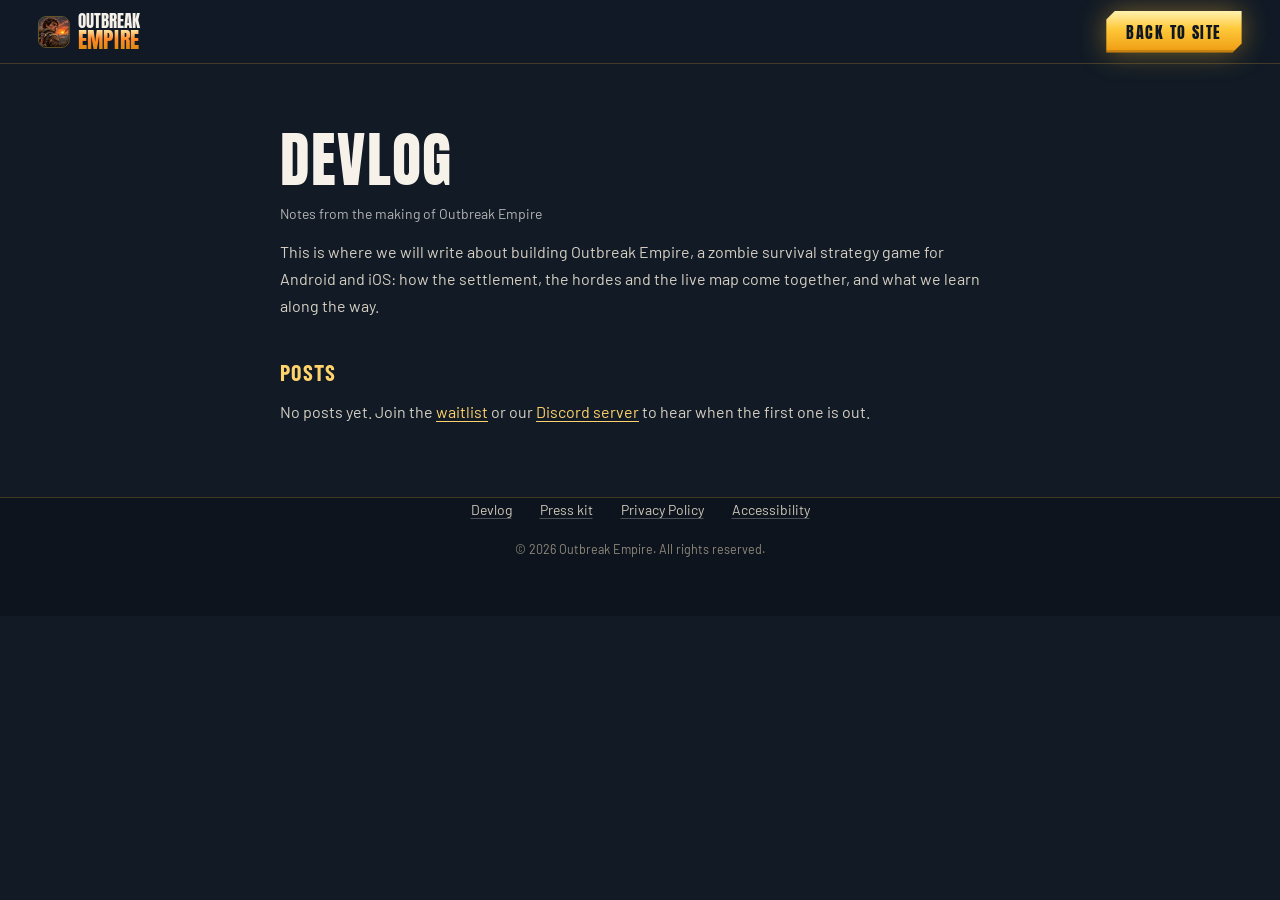
==== commit 8ef180dc: "הלוגו החדש של המשחק: אייקון הניצול בשקיעה בסרגל העליון, באייקוני הדפדפן ובערכת העיתונות - האייקון לי" ====
--- a/devlog/index.html
+++ b/devlog/index.html
@@ -9,6 +9,7 @@
 <link rel="canonical" href="https://outbreakempire.com/devlog/">
 <meta property="og:type" content="website">
 <meta property="og:site_name" content="Outbreak Empire">
+<meta property="og:locale" content="en_US">
 <meta property="og:title" content="Outbreak Empire devlog">
 <meta property="og:description" content="Development notes from Outbreak Empire, a zombie survival strategy game being made for Android and iOS.">
 <meta property="og:url" content="https://outbreakempire.com/devlog/">
@@ -28,7 +29,7 @@
 <body>
 <a class="skip" href="#main">Skip to content</a>
 <header class="nav is-solid">
-  <a class="nav__logo wm" href="../" aria-label="Outbreak Empire, home"><span aria-hidden="true">Outbreak <b>Empire</b></span></a>
+  <a class="nav__logo wm" href="../" aria-label="Outbreak Empire, home"><img class="wm__ico" src="../images/icon-96.webp" width="36" height="36" alt=""><span aria-hidden="true">Outbreak <b>Empire</b></span></a>
   <div class="nav__end"><a class="btn btn--sm" href="../"><span class="btn__t">Back to site</span></a></div>
 </header>
 <main class="doc" id="main" tabindex="-1">
--- a/style.css
+++ b/style.css
@@ -123,7 +123,7 @@
   border-bottom: 1px solid transparent;
 }
 .nav.is-solid { background: rgba(17,26,37,.92); border-bottom-color: var(--line); height: 64px; -webkit-backdrop-filter: blur(12px); backdrop-filter: blur(12px); }
-.nav__logo { transition: transform .35s var(--ease); transform-origin: left center; }
+.nav__logo { display: inline-flex; align-items: center; gap: 9px; transition: transform .35s var(--ease); transform-origin: left center; }
 .nav.is-solid .nav__logo { transform: scale(.88); }
 .nav__links { display: none; gap: 38px; }
 .nav__links a { font: 600 15px/1 var(--cond); text-transform: uppercase; letter-spacing: .18em; color: #dcd5c6; position: relative; padding: 8px 0; }
@@ -592,6 +592,7 @@
 .doc ul.kit__shots { list-style: none; padding: 0; display: grid; grid-template-columns: repeat(auto-fill, minmax(220px, 1fr)); gap: 16px; margin-top: 16px; }
 .doc .kit__shot { display: block; text-decoration: none; color: var(--ink); border: 1px solid rgba(244,184,48,.35); border-radius: 10px; overflow: hidden; background: var(--bg2); transition: border-color .25s; }
 .doc .kit__shot:hover, .doc .kit__shot:focus-visible { border-color: var(--orange); }
-.kit__shot img { width: 100%; aspect-ratio: 16 / 9; object-fit: cover; }
+.kit__shot img { width: 100%; height: auto; aspect-ratio: 16 / 9; object-fit: cover; }
 .kit__shot span { display: block; padding: 10px 12px; font-size: 14px; line-height: 1.4; }
 .kit__shot small { color: var(--muted); }
+.wm__ico { width: 36px; height: 36px; border-radius: 9px; border: 1px solid rgba(244,184,48,.45); }
